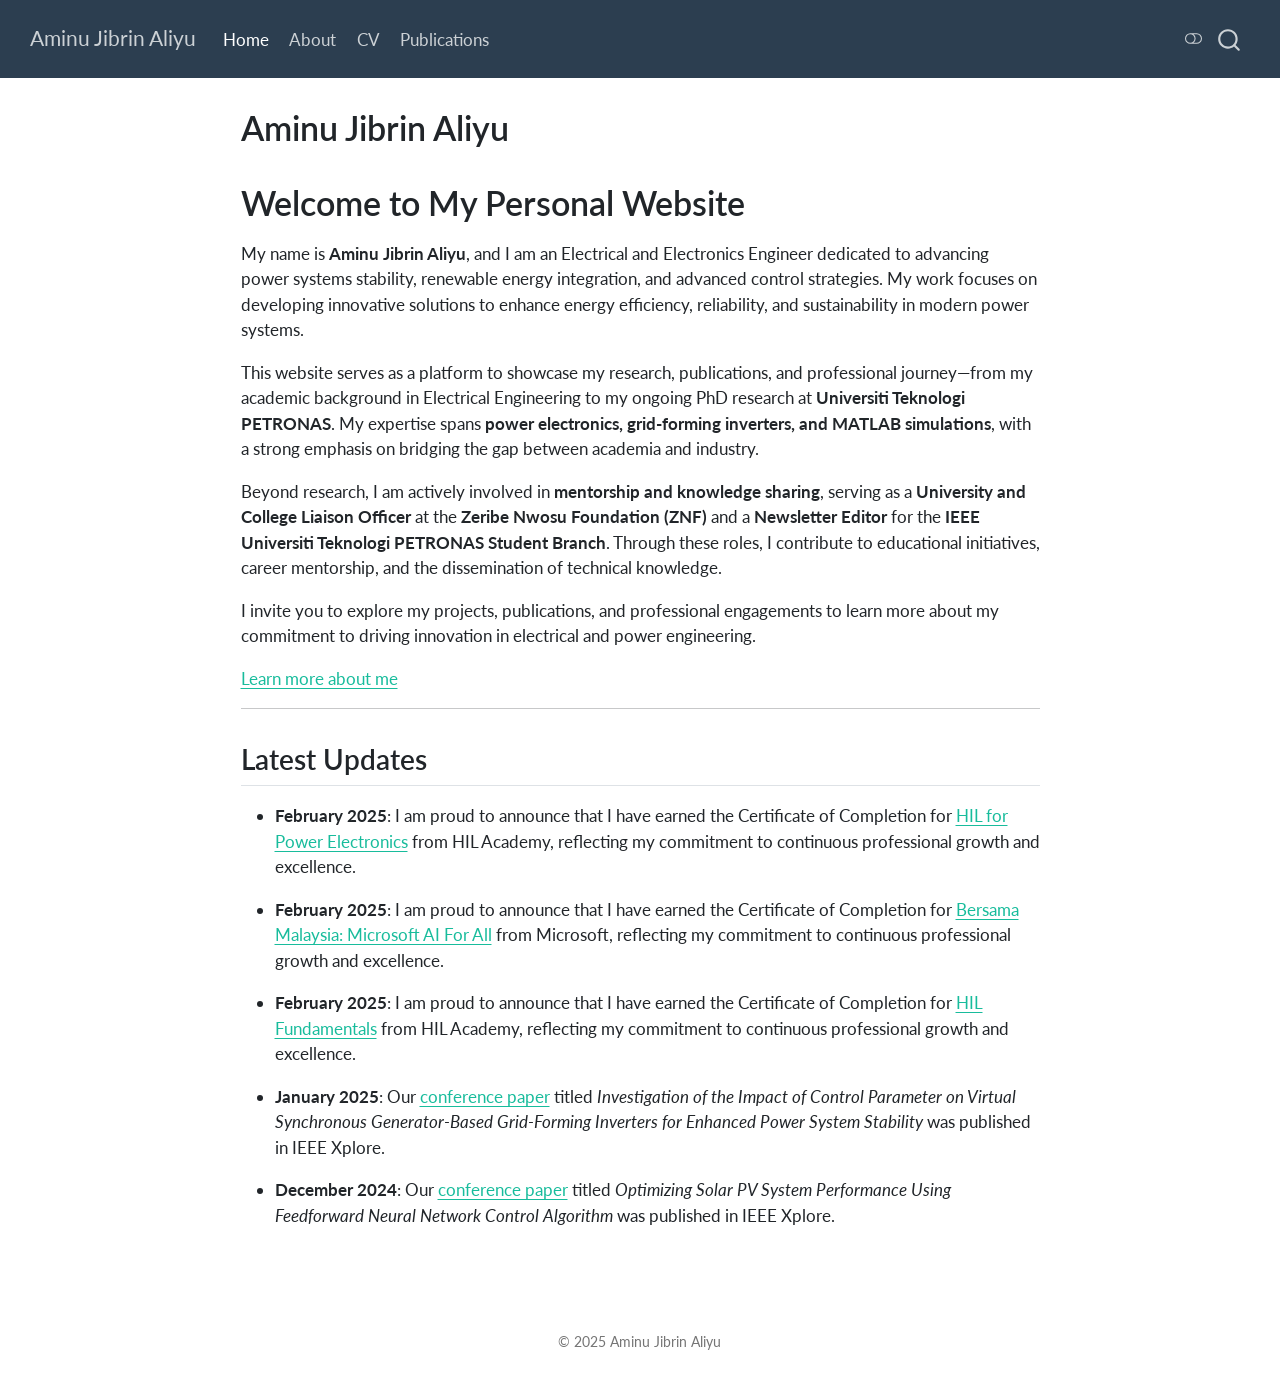
==== index.html @ 12dad3d3 "Built site for gh-pages" ====
<!DOCTYPE html>
<html xmlns="http://www.w3.org/1999/xhtml" lang="en" xml:lang="en"><head>

<meta charset="utf-8">
<meta name="generator" content="quarto-1.6.42">

<meta name="viewport" content="width=device-width, initial-scale=1.0, user-scalable=yes">


<title>Aminu Jibrin Aliyu</title>
<style>
code{white-space: pre-wrap;}
span.smallcaps{font-variant: small-caps;}
div.columns{display: flex; gap: min(4vw, 1.5em);}
div.column{flex: auto; overflow-x: auto;}
div.hanging-indent{margin-left: 1.5em; text-indent: -1.5em;}
ul.task-list{list-style: none;}
ul.task-list li input[type="checkbox"] {
  width: 0.8em;
  margin: 0 0.8em 0.2em -1em; /* quarto-specific, see https://github.com/quarto-dev/quarto-cli/issues/4556 */ 
  vertical-align: middle;
}
</style>


<script src="site_libs/quarto-nav/quarto-nav.js"></script>
<script src="site_libs/quarto-nav/headroom.min.js"></script>
<script src="site_libs/clipboard/clipboard.min.js"></script>
<script src="site_libs/quarto-search/autocomplete.umd.js"></script>
<script src="site_libs/quarto-search/fuse.min.js"></script>
<script src="site_libs/quarto-search/quarto-search.js"></script>
<meta name="quarto:offset" content="./">
<script src="site_libs/quarto-html/quarto.js"></script>
<script src="site_libs/quarto-html/popper.min.js"></script>
<script src="site_libs/quarto-html/tippy.umd.min.js"></script>
<script src="site_libs/quarto-html/anchor.min.js"></script>
<link href="site_libs/quarto-html/tippy.css" rel="stylesheet">
<link href="site_libs/quarto-html/quarto-syntax-highlighting-2f5df379a58b258e96c21c0638c20c03.css" rel="stylesheet" class="quarto-color-scheme" id="quarto-text-highlighting-styles">
<link href="site_libs/quarto-html/quarto-syntax-highlighting-dark-b53751a350365c71b6c909e95f209ed1.css" rel="prefetch" class="quarto-color-scheme quarto-color-alternate" id="quarto-text-highlighting-styles">
<script src="site_libs/bootstrap/bootstrap.min.js"></script>
<link href="site_libs/bootstrap/bootstrap-icons.css" rel="stylesheet">
<link href="site_libs/bootstrap/bootstrap-c37a40b267d3139d93432c283e34c257.min.css" rel="stylesheet" append-hash="true" class="quarto-color-scheme" id="quarto-bootstrap" data-mode="light">
<link href="site_libs/bootstrap/bootstrap-dark-76a684d3da164f357bdb205775589213.min.css" rel="prefetch" append-hash="true" class="quarto-color-scheme quarto-color-alternate" id="quarto-bootstrap" data-mode="dark">
<script id="quarto-search-options" type="application/json">{
  "location": "navbar",
  "copy-button": false,
  "collapse-after": 3,
  "panel-placement": "end",
  "type": "overlay",
  "limit": 50,
  "keyboard-shortcut": [
    "f",
    "/",
    "s"
  ],
  "show-item-context": false,
  "language": {
    "search-no-results-text": "No results",
    "search-matching-documents-text": "matching documents",
    "search-copy-link-title": "Copy link to search",
    "search-hide-matches-text": "Hide additional matches",
    "search-more-match-text": "more match in this document",
    "search-more-matches-text": "more matches in this document",
    "search-clear-button-title": "Clear",
    "search-text-placeholder": "",
    "search-detached-cancel-button-title": "Cancel",
    "search-submit-button-title": "Submit",
    "search-label": "Search"
  }
}</script>


<link rel="stylesheet" href="styles.css">
</head>

<body class="nav-fixed fullcontent">

<div id="quarto-search-results"></div>
  <header id="quarto-header" class="headroom fixed-top">
    <nav class="navbar navbar-expand-lg " data-bs-theme="dark">
      <div class="navbar-container container-fluid">
      <div class="navbar-brand-container mx-auto">
    <a class="navbar-brand" href="./index.html">
    <span class="navbar-title">Aminu Jibrin Aliyu</span>
    </a>
  </div>
            <div id="quarto-search" class="" title="Search"></div>
          <button class="navbar-toggler" type="button" data-bs-toggle="collapse" data-bs-target="#navbarCollapse" aria-controls="navbarCollapse" role="menu" aria-expanded="false" aria-label="Toggle navigation" onclick="if (window.quartoToggleHeadroom) { window.quartoToggleHeadroom(); }">
  <span class="navbar-toggler-icon"></span>
</button>
          <div class="collapse navbar-collapse" id="navbarCollapse">
            <ul class="navbar-nav navbar-nav-scroll me-auto">
  <li class="nav-item">
    <a class="nav-link active" href="./index.html" aria-current="page"> 
<span class="menu-text">Home</span></a>
  </li>  
  <li class="nav-item">
    <a class="nav-link" href="./about.html"> 
<span class="menu-text">About</span></a>
  </li>  
  <li class="nav-item">
    <a class="nav-link" href="./cv.html"> 
<span class="menu-text">CV</span></a>
  </li>  
  <li class="nav-item">
    <a class="nav-link" href="./publications.html"> 
<span class="menu-text">Publications</span></a>
  </li>  
</ul>
          </div> <!-- /navcollapse -->
            <div class="quarto-navbar-tools">
  <a href="" class="quarto-color-scheme-toggle quarto-navigation-tool  px-1" onclick="window.quartoToggleColorScheme(); return false;" title="Toggle dark mode"><i class="bi"></i></a>
</div>
      </div> <!-- /container-fluid -->
    </nav>
</header>
<!-- content -->
<div id="quarto-content" class="quarto-container page-columns page-rows-contents page-layout-article page-navbar">
<!-- sidebar -->
<!-- margin-sidebar -->
    
<!-- main -->
<main class="content" id="quarto-document-content">

<header id="title-block-header" class="quarto-title-block default">
<div class="quarto-title">
<h1 class="title">Aminu Jibrin Aliyu</h1>
</div>



<div class="quarto-title-meta">

    
  
    
  </div>
  


</header>


<section id="welcome-to-my-personal-website" class="level1">
<h1>Welcome to My Personal Website</h1>
<p>My name is <strong>Aminu Jibrin Aliyu</strong>, and I am an Electrical and Electronics Engineer dedicated to advancing power systems stability, renewable energy integration, and advanced control strategies. My work focuses on developing innovative solutions to enhance energy efficiency, reliability, and sustainability in modern power systems.</p>
<p>This website serves as a platform to showcase my research, publications, and professional journey—from my academic background in Electrical Engineering to my ongoing PhD research at <strong>Universiti Teknologi PETRONAS</strong>. My expertise spans <strong>power electronics, grid-forming inverters, and MATLAB simulations</strong>, with a strong emphasis on bridging the gap between academia and industry.</p>
<p>Beyond research, I am actively involved in <strong>mentorship and knowledge sharing</strong>, serving as a <strong>University and College Liaison Officer</strong> at the <strong>Zeribe Nwosu Foundation (ZNF)</strong> and a <strong>Newsletter Editor</strong> for the <strong>IEEE Universiti Teknologi PETRONAS Student Branch</strong>. Through these roles, I contribute to educational initiatives, career mentorship, and the dissemination of technical knowledge.</p>
<p>I invite you to explore my projects, publications, and professional engagements to learn more about my commitment to driving innovation in electrical and power engineering.</p>
<p><a href="./about.html">Learn more about me</a></p>
<hr>
<section id="latest-updates" class="level2">
<h2 class="anchored" data-anchor-id="latest-updates">Latest Updates</h2>
<ul>
<li><p><strong>February 2025</strong>: I am proud to announce that I have earned the Certificate of Completion for <a href="https://hil.academy/courses/hil-for-power-electronics/">HIL for Power Electronics</a> from HIL Academy, reflecting my commitment to continuous professional growth and excellence.</p></li>
<li><p><strong>February 2025</strong>: I am proud to announce that I have earned the Certificate of Completion for <a href="https://pepper-s-site-1c7b.thinkific.com/certificates/cnwzcbrgod">Bersama Malaysia: Microsoft AI For All</a> from Microsoft, reflecting my commitment to continuous professional growth and excellence.</p></li>
<li><p><strong>February 2025</strong>: I am proud to announce that I have earned the Certificate of Completion for <a href="https://hil.academy/courses/hil-fundamentals/">HIL Fundamentals</a> from HIL Academy, reflecting my commitment to continuous professional growth and excellence.</p></li>
<li><p><strong>January 2025</strong>: Our <a href="https://ieeexplore.ieee.org/document/10827664">conference paper</a> titled <em>Investigation of the Impact of Control Parameter on Virtual Synchronous Generator-Based Grid-Forming Inverters for Enhanced Power System Stability</em> was published in IEEE Xplore.</p></li>
<li><p><strong>December 2024</strong>: Our <a href="https://ieeexplore.ieee.org/document/10797448">conference paper</a> titled <em>Optimizing Solar PV System Performance Using Feedforward Neural Network Control Algorithm</em> was published in IEEE Xplore.</p></li>
</ul>


</section>
</section>

</main> <!-- /main -->
<script id="quarto-html-after-body" type="application/javascript">
window.document.addEventListener("DOMContentLoaded", function (event) {
  const toggleBodyColorMode = (bsSheetEl) => {
    const mode = bsSheetEl.getAttribute("data-mode");
    const bodyEl = window.document.querySelector("body");
    if (mode === "dark") {
      bodyEl.classList.add("quarto-dark");
      bodyEl.classList.remove("quarto-light");
    } else {
      bodyEl.classList.add("quarto-light");
      bodyEl.classList.remove("quarto-dark");
    }
  }
  const toggleBodyColorPrimary = () => {
    const bsSheetEl = window.document.querySelector("link#quarto-bootstrap");
    if (bsSheetEl) {
      toggleBodyColorMode(bsSheetEl);
    }
  }
  toggleBodyColorPrimary();  
  const disableStylesheet = (stylesheets) => {
    for (let i=0; i < stylesheets.length; i++) {
      const stylesheet = stylesheets[i];
      stylesheet.rel = 'prefetch';
    }
  }
  const enableStylesheet = (stylesheets) => {
    for (let i=0; i < stylesheets.length; i++) {
      const stylesheet = stylesheets[i];
      stylesheet.rel = 'stylesheet';
    }
  }
  const manageTransitions = (selector, allowTransitions) => {
    const els = window.document.querySelectorAll(selector);
    for (let i=0; i < els.length; i++) {
      const el = els[i];
      if (allowTransitions) {
        el.classList.remove('notransition');
      } else {
        el.classList.add('notransition');
      }
    }
  }
  const toggleGiscusIfUsed = (isAlternate, darkModeDefault) => {
    const baseTheme = document.querySelector('#giscus-base-theme')?.value ?? 'light';
    const alternateTheme = document.querySelector('#giscus-alt-theme')?.value ?? 'dark';
    let newTheme = '';
    if(darkModeDefault) {
      newTheme = isAlternate ? baseTheme : alternateTheme;
    } else {
      newTheme = isAlternate ? alternateTheme : baseTheme;
    }
    const changeGiscusTheme = () => {
      // From: https://github.com/giscus/giscus/issues/336
      const sendMessage = (message) => {
        const iframe = document.querySelector('iframe.giscus-frame');
        if (!iframe) return;
        iframe.contentWindow.postMessage({ giscus: message }, 'https://giscus.app');
      }
      sendMessage({
        setConfig: {
          theme: newTheme
        }
      });
    }
    const isGiscussLoaded = window.document.querySelector('iframe.giscus-frame') !== null;
    if (isGiscussLoaded) {
      changeGiscusTheme();
    }
  }
  const toggleColorMode = (alternate) => {
    // Switch the stylesheets
    const alternateStylesheets = window.document.querySelectorAll('link.quarto-color-scheme.quarto-color-alternate');
    manageTransitions('#quarto-margin-sidebar .nav-link', false);
    if (alternate) {
      enableStylesheet(alternateStylesheets);
      for (const sheetNode of alternateStylesheets) {
        if (sheetNode.id === "quarto-bootstrap") {
          toggleBodyColorMode(sheetNode);
        }
      }
    } else {
      disableStylesheet(alternateStylesheets);
      toggleBodyColorPrimary();
    }
    manageTransitions('#quarto-margin-sidebar .nav-link', true);
    // Switch the toggles
    const toggles = window.document.querySelectorAll('.quarto-color-scheme-toggle');
    for (let i=0; i < toggles.length; i++) {
      const toggle = toggles[i];
      if (toggle) {
        if (alternate) {
          toggle.classList.add("alternate");     
        } else {
          toggle.classList.remove("alternate");
        }
      }
    }
    // Hack to workaround the fact that safari doesn't
    // properly recolor the scrollbar when toggling (#1455)
    if (navigator.userAgent.indexOf('Safari') > 0 && navigator.userAgent.indexOf('Chrome') == -1) {
      manageTransitions("body", false);
      window.scrollTo(0, 1);
      setTimeout(() => {
        window.scrollTo(0, 0);
        manageTransitions("body", true);
      }, 40);  
    }
  }
  const isFileUrl = () => { 
    return window.location.protocol === 'file:';
  }
  const hasAlternateSentinel = () => {  
    let styleSentinel = getColorSchemeSentinel();
    if (styleSentinel !== null) {
      return styleSentinel === "alternate";
    } else {
      return false;
    }
  }
  const setStyleSentinel = (alternate) => {
    const value = alternate ? "alternate" : "default";
    if (!isFileUrl()) {
      window.localStorage.setItem("quarto-color-scheme", value);
    } else {
      localAlternateSentinel = value;
    }
  }
  const getColorSchemeSentinel = () => {
    if (!isFileUrl()) {
      const storageValue = window.localStorage.getItem("quarto-color-scheme");
      return storageValue != null ? storageValue : localAlternateSentinel;
    } else {
      return localAlternateSentinel;
    }
  }
  const darkModeDefault = false;
  let localAlternateSentinel = darkModeDefault ? 'alternate' : 'default';
  // Dark / light mode switch
  window.quartoToggleColorScheme = () => {
    // Read the current dark / light value 
    let toAlternate = !hasAlternateSentinel();
    toggleColorMode(toAlternate);
    setStyleSentinel(toAlternate);
    toggleGiscusIfUsed(toAlternate, darkModeDefault);
  };
  // Ensure there is a toggle, if there isn't float one in the top right
  if (window.document.querySelector('.quarto-color-scheme-toggle') === null) {
    const a = window.document.createElement('a');
    a.classList.add('top-right');
    a.classList.add('quarto-color-scheme-toggle');
    a.href = "";
    a.onclick = function() { try { window.quartoToggleColorScheme(); } catch {} return false; };
    const i = window.document.createElement("i");
    i.classList.add('bi');
    a.appendChild(i);
    window.document.body.appendChild(a);
  }
  // Switch to dark mode if need be
  if (hasAlternateSentinel()) {
    toggleColorMode(true);
  } else {
    toggleColorMode(false);
  }
  const icon = "";
  const anchorJS = new window.AnchorJS();
  anchorJS.options = {
    placement: 'right',
    icon: icon
  };
  anchorJS.add('.anchored');
  const isCodeAnnotation = (el) => {
    for (const clz of el.classList) {
      if (clz.startsWith('code-annotation-')) {                     
        return true;
      }
    }
    return false;
  }
  const onCopySuccess = function(e) {
    // button target
    const button = e.trigger;
    // don't keep focus
    button.blur();
    // flash "checked"
    button.classList.add('code-copy-button-checked');
    var currentTitle = button.getAttribute("title");
    button.setAttribute("title", "Copied!");
    let tooltip;
    if (window.bootstrap) {
      button.setAttribute("data-bs-toggle", "tooltip");
      button.setAttribute("data-bs-placement", "left");
      button.setAttribute("data-bs-title", "Copied!");
      tooltip = new bootstrap.Tooltip(button, 
        { trigger: "manual", 
          customClass: "code-copy-button-tooltip",
          offset: [0, -8]});
      tooltip.show();    
    }
    setTimeout(function() {
      if (tooltip) {
        tooltip.hide();
        button.removeAttribute("data-bs-title");
        button.removeAttribute("data-bs-toggle");
        button.removeAttribute("data-bs-placement");
      }
      button.setAttribute("title", currentTitle);
      button.classList.remove('code-copy-button-checked');
    }, 1000);
    // clear code selection
    e.clearSelection();
  }
  const getTextToCopy = function(trigger) {
      const codeEl = trigger.previousElementSibling.cloneNode(true);
      for (const childEl of codeEl.children) {
        if (isCodeAnnotation(childEl)) {
          childEl.remove();
        }
      }
      return codeEl.innerText;
  }
  const clipboard = new window.ClipboardJS('.code-copy-button:not([data-in-quarto-modal])', {
    text: getTextToCopy
  });
  clipboard.on('success', onCopySuccess);
  if (window.document.getElementById('quarto-embedded-source-code-modal')) {
    const clipboardModal = new window.ClipboardJS('.code-copy-button[data-in-quarto-modal]', {
      text: getTextToCopy,
      container: window.document.getElementById('quarto-embedded-source-code-modal')
    });
    clipboardModal.on('success', onCopySuccess);
  }
    var localhostRegex = new RegExp(/^(?:http|https):\/\/localhost\:?[0-9]*\//);
    var mailtoRegex = new RegExp(/^mailto:/);
      var filterRegex = new RegExp("https:\/\/aminujaliyu\.github\.io\/");
    var isInternal = (href) => {
        return filterRegex.test(href) || localhostRegex.test(href) || mailtoRegex.test(href);
    }
    // Inspect non-navigation links and adorn them if external
 	var links = window.document.querySelectorAll('a[href]:not(.nav-link):not(.navbar-brand):not(.toc-action):not(.sidebar-link):not(.sidebar-item-toggle):not(.pagination-link):not(.no-external):not([aria-hidden]):not(.dropdown-item):not(.quarto-navigation-tool):not(.about-link)');
    for (var i=0; i<links.length; i++) {
      const link = links[i];
      if (!isInternal(link.href)) {
        // undo the damage that might have been done by quarto-nav.js in the case of
        // links that we want to consider external
        if (link.dataset.originalHref !== undefined) {
          link.href = link.dataset.originalHref;
        }
      }
    }
  function tippyHover(el, contentFn, onTriggerFn, onUntriggerFn) {
    const config = {
      allowHTML: true,
      maxWidth: 500,
      delay: 100,
      arrow: false,
      appendTo: function(el) {
          return el.parentElement;
      },
      interactive: true,
      interactiveBorder: 10,
      theme: 'quarto',
      placement: 'bottom-start',
    };
    if (contentFn) {
      config.content = contentFn;
    }
    if (onTriggerFn) {
      config.onTrigger = onTriggerFn;
    }
    if (onUntriggerFn) {
      config.onUntrigger = onUntriggerFn;
    }
    window.tippy(el, config); 
  }
  const noterefs = window.document.querySelectorAll('a[role="doc-noteref"]');
  for (var i=0; i<noterefs.length; i++) {
    const ref = noterefs[i];
    tippyHover(ref, function() {
      // use id or data attribute instead here
      let href = ref.getAttribute('data-footnote-href') || ref.getAttribute('href');
      try { href = new URL(href).hash; } catch {}
      const id = href.replace(/^#\/?/, "");
      const note = window.document.getElementById(id);
      if (note) {
        return note.innerHTML;
      } else {
        return "";
      }
    });
  }
  const xrefs = window.document.querySelectorAll('a.quarto-xref');
  const processXRef = (id, note) => {
    // Strip column container classes
    const stripColumnClz = (el) => {
      el.classList.remove("page-full", "page-columns");
      if (el.children) {
        for (const child of el.children) {
          stripColumnClz(child);
        }
      }
    }
    stripColumnClz(note)
    if (id === null || id.startsWith('sec-')) {
      // Special case sections, only their first couple elements
      const container = document.createElement("div");
      if (note.children && note.children.length > 2) {
        container.appendChild(note.children[0].cloneNode(true));
        for (let i = 1; i < note.children.length; i++) {
          const child = note.children[i];
          if (child.tagName === "P" && child.innerText === "") {
            continue;
          } else {
            container.appendChild(child.cloneNode(true));
            break;
          }
        }
        if (window.Quarto?.typesetMath) {
          window.Quarto.typesetMath(container);
        }
        return container.innerHTML
      } else {
        if (window.Quarto?.typesetMath) {
          window.Quarto.typesetMath(note);
        }
        return note.innerHTML;
      }
    } else {
      // Remove any anchor links if they are present
      const anchorLink = note.querySelector('a.anchorjs-link');
      if (anchorLink) {
        anchorLink.remove();
      }
      if (window.Quarto?.typesetMath) {
        window.Quarto.typesetMath(note);
      }
      if (note.classList.contains("callout")) {
        return note.outerHTML;
      } else {
        return note.innerHTML;
      }
    }
  }
  for (var i=0; i<xrefs.length; i++) {
    const xref = xrefs[i];
    tippyHover(xref, undefined, function(instance) {
      instance.disable();
      let url = xref.getAttribute('href');
      let hash = undefined; 
      if (url.startsWith('#')) {
        hash = url;
      } else {
        try { hash = new URL(url).hash; } catch {}
      }
      if (hash) {
        const id = hash.replace(/^#\/?/, "");
        const note = window.document.getElementById(id);
        if (note !== null) {
          try {
            const html = processXRef(id, note.cloneNode(true));
            instance.setContent(html);
          } finally {
            instance.enable();
            instance.show();
          }
        } else {
          // See if we can fetch this
          fetch(url.split('#')[0])
          .then(res => res.text())
          .then(html => {
            const parser = new DOMParser();
            const htmlDoc = parser.parseFromString(html, "text/html");
            const note = htmlDoc.getElementById(id);
            if (note !== null) {
              const html = processXRef(id, note);
              instance.setContent(html);
            } 
          }).finally(() => {
            instance.enable();
            instance.show();
          });
        }
      } else {
        // See if we can fetch a full url (with no hash to target)
        // This is a special case and we should probably do some content thinning / targeting
        fetch(url)
        .then(res => res.text())
        .then(html => {
          const parser = new DOMParser();
          const htmlDoc = parser.parseFromString(html, "text/html");
          const note = htmlDoc.querySelector('main.content');
          if (note !== null) {
            // This should only happen for chapter cross references
            // (since there is no id in the URL)
            // remove the first header
            if (note.children.length > 0 && note.children[0].tagName === "HEADER") {
              note.children[0].remove();
            }
            const html = processXRef(null, note);
            instance.setContent(html);
          } 
        }).finally(() => {
          instance.enable();
          instance.show();
        });
      }
    }, function(instance) {
    });
  }
      let selectedAnnoteEl;
      const selectorForAnnotation = ( cell, annotation) => {
        let cellAttr = 'data-code-cell="' + cell + '"';
        let lineAttr = 'data-code-annotation="' +  annotation + '"';
        const selector = 'span[' + cellAttr + '][' + lineAttr + ']';
        return selector;
      }
      const selectCodeLines = (annoteEl) => {
        const doc = window.document;
        const targetCell = annoteEl.getAttribute("data-target-cell");
        const targetAnnotation = annoteEl.getAttribute("data-target-annotation");
        const annoteSpan = window.document.querySelector(selectorForAnnotation(targetCell, targetAnnotation));
        const lines = annoteSpan.getAttribute("data-code-lines").split(",");
        const lineIds = lines.map((line) => {
          return targetCell + "-" + line;
        })
        let top = null;
        let height = null;
        let parent = null;
        if (lineIds.length > 0) {
            //compute the position of the single el (top and bottom and make a div)
            const el = window.document.getElementById(lineIds[0]);
            top = el.offsetTop;
            height = el.offsetHeight;
            parent = el.parentElement.parentElement;
          if (lineIds.length > 1) {
            const lastEl = window.document.getElementById(lineIds[lineIds.length - 1]);
            const bottom = lastEl.offsetTop + lastEl.offsetHeight;
            height = bottom - top;
          }
          if (top !== null && height !== null && parent !== null) {
            // cook up a div (if necessary) and position it 
            let div = window.document.getElementById("code-annotation-line-highlight");
            if (div === null) {
              div = window.document.createElement("div");
              div.setAttribute("id", "code-annotation-line-highlight");
              div.style.position = 'absolute';
              parent.appendChild(div);
            }
            div.style.top = top - 2 + "px";
            div.style.height = height + 4 + "px";
            div.style.left = 0;
            let gutterDiv = window.document.getElementById("code-annotation-line-highlight-gutter");
            if (gutterDiv === null) {
              gutterDiv = window.document.createElement("div");
              gutterDiv.setAttribute("id", "code-annotation-line-highlight-gutter");
              gutterDiv.style.position = 'absolute';
              const codeCell = window.document.getElementById(targetCell);
              const gutter = codeCell.querySelector('.code-annotation-gutter');
              gutter.appendChild(gutterDiv);
            }
            gutterDiv.style.top = top - 2 + "px";
            gutterDiv.style.height = height + 4 + "px";
          }
          selectedAnnoteEl = annoteEl;
        }
      };
      const unselectCodeLines = () => {
        const elementsIds = ["code-annotation-line-highlight", "code-annotation-line-highlight-gutter"];
        elementsIds.forEach((elId) => {
          const div = window.document.getElementById(elId);
          if (div) {
            div.remove();
          }
        });
        selectedAnnoteEl = undefined;
      };
        // Handle positioning of the toggle
    window.addEventListener(
      "resize",
      throttle(() => {
        elRect = undefined;
        if (selectedAnnoteEl) {
          selectCodeLines(selectedAnnoteEl);
        }
      }, 10)
    );
    function throttle(fn, ms) {
    let throttle = false;
    let timer;
      return (...args) => {
        if(!throttle) { // first call gets through
            fn.apply(this, args);
            throttle = true;
        } else { // all the others get throttled
            if(timer) clearTimeout(timer); // cancel #2
            timer = setTimeout(() => {
              fn.apply(this, args);
              timer = throttle = false;
            }, ms);
        }
      };
    }
      // Attach click handler to the DT
      const annoteDls = window.document.querySelectorAll('dt[data-target-cell]');
      for (const annoteDlNode of annoteDls) {
        annoteDlNode.addEventListener('click', (event) => {
          const clickedEl = event.target;
          if (clickedEl !== selectedAnnoteEl) {
            unselectCodeLines();
            const activeEl = window.document.querySelector('dt[data-target-cell].code-annotation-active');
            if (activeEl) {
              activeEl.classList.remove('code-annotation-active');
            }
            selectCodeLines(clickedEl);
            clickedEl.classList.add('code-annotation-active');
          } else {
            // Unselect the line
            unselectCodeLines();
            clickedEl.classList.remove('code-annotation-active');
          }
        });
      }
  const findCites = (el) => {
    const parentEl = el.parentElement;
    if (parentEl) {
      const cites = parentEl.dataset.cites;
      if (cites) {
        return {
          el,
          cites: cites.split(' ')
        };
      } else {
        return findCites(el.parentElement)
      }
    } else {
      return undefined;
    }
  };
  var bibliorefs = window.document.querySelectorAll('a[role="doc-biblioref"]');
  for (var i=0; i<bibliorefs.length; i++) {
    const ref = bibliorefs[i];
    const citeInfo = findCites(ref);
    if (citeInfo) {
      tippyHover(citeInfo.el, function() {
        var popup = window.document.createElement('div');
        citeInfo.cites.forEach(function(cite) {
          var citeDiv = window.document.createElement('div');
          citeDiv.classList.add('hanging-indent');
          citeDiv.classList.add('csl-entry');
          var biblioDiv = window.document.getElementById('ref-' + cite);
          if (biblioDiv) {
            citeDiv.innerHTML = biblioDiv.innerHTML;
          }
          popup.appendChild(citeDiv);
        });
        return popup.innerHTML;
      });
    }
  }
});
</script>
</div> <!-- /content -->
<footer class="footer">
  <div class="nav-footer">
    <div class="nav-footer-left">
      &nbsp;
    </div>   
    <div class="nav-footer-center">
<p>© 2025 Aminu Jibrin Aliyu</p>
</div>
    <div class="nav-footer-right">
      &nbsp;
    </div>
  </div>
</footer>




</body></html>
---- site_libs/quarto-html/tippy.css ----
.tippy-box[data-animation=fade][data-state=hidden]{opacity:0}[data-tippy-root]{max-width:calc(100vw - 10px)}.tippy-box{position:relative;background-color:#333;color:#fff;border-radius:4px;font-size:14px;line-height:1.4;white-space:normal;outline:0;transition-property:transform,visibility,opacity}.tippy-box[data-placement^=top]>.tippy-arrow{bottom:0}.tippy-box[data-placement^=top]>.tippy-arrow:before{bottom:-7px;left:0;border-width:8px 8px 0;border-top-color:initial;transform-origin:center top}.tippy-box[data-placement^=bottom]>.tippy-arrow{top:0}.tippy-box[data-placement^=bottom]>.tippy-arrow:before{top:-7px;left:0;border-width:0 8px 8px;border-bottom-color:initial;transform-origin:center bottom}.tippy-box[data-placement^=left]>.tippy-arrow{right:0}.tippy-box[data-placement^=left]>.tippy-arrow:before{border-width:8px 0 8px 8px;border-left-color:initial;right:-7px;transform-origin:center left}.tippy-box[data-placement^=right]>.tippy-arrow{left:0}.tippy-box[data-placement^=right]>.tippy-arrow:before{left:-7px;border-width:8px 8px 8px 0;border-right-color:initial;transform-origin:center right}.tippy-box[data-inertia][data-state=visible]{transition-timing-function:cubic-bezier(.54,1.5,.38,1.11)}.tippy-arrow{width:16px;height:16px;color:#333}.tippy-arrow:before{content:"";position:absolute;border-color:transparent;border-style:solid}.tippy-content{position:relative;padding:5px 9px;z-index:1}
---- site_libs/quarto-html/quarto-syntax-highlighting-2f5df379a58b258e96c21c0638c20c03.css ----
/* quarto syntax highlight colors */
:root {
  --quarto-hl-ot-color: #003B4F;
  --quarto-hl-at-color: #657422;
  --quarto-hl-ss-color: #20794D;
  --quarto-hl-an-color: #5E5E5E;
  --quarto-hl-fu-color: #4758AB;
  --quarto-hl-st-color: #20794D;
  --quarto-hl-cf-color: #003B4F;
  --quarto-hl-op-color: #5E5E5E;
  --quarto-hl-er-color: #AD0000;
  --quarto-hl-bn-color: #AD0000;
  --quarto-hl-al-color: #AD0000;
  --quarto-hl-va-color: #111111;
  --quarto-hl-bu-color: inherit;
  --quarto-hl-ex-color: inherit;
  --quarto-hl-pp-color: #AD0000;
  --quarto-hl-in-color: #5E5E5E;
  --quarto-hl-vs-color: #20794D;
  --quarto-hl-wa-color: #5E5E5E;
  --quarto-hl-do-color: #5E5E5E;
  --quarto-hl-im-color: #00769E;
  --quarto-hl-ch-color: #20794D;
  --quarto-hl-dt-color: #AD0000;
  --quarto-hl-fl-color: #AD0000;
  --quarto-hl-co-color: #5E5E5E;
  --quarto-hl-cv-color: #5E5E5E;
  --quarto-hl-cn-color: #8f5902;
  --quarto-hl-sc-color: #5E5E5E;
  --quarto-hl-dv-color: #AD0000;
  --quarto-hl-kw-color: #003B4F;
}

/* other quarto variables */
:root {
  --quarto-font-monospace: SFMono-Regular, Menlo, Monaco, Consolas, "Liberation Mono", "Courier New", monospace;
}

pre > code.sourceCode > span {
  color: #003B4F;
}

code span {
  color: #003B4F;
}

code.sourceCode > span {
  color: #003B4F;
}

div.sourceCode,
div.sourceCode pre.sourceCode {
  color: #003B4F;
}

code span.ot {
  color: #003B4F;
  font-style: inherit;
}

code span.at {
  color: #657422;
  font-style: inherit;
}

code span.ss {
  color: #20794D;
  font-style: inherit;
}

code span.an {
  color: #5E5E5E;
  font-style: inherit;
}

code span.fu {
  color: #4758AB;
  font-style: inherit;
}

code span.st {
  color: #20794D;
  font-style: inherit;
}

code span.cf {
  color: #003B4F;
  font-weight: bold;
  font-style: inherit;
}

code span.op {
  color: #5E5E5E;
  font-style: inherit;
}

code span.er {
  color: #AD0000;
  font-style: inherit;
}

code span.bn {
  color: #AD0000;
  font-style: inherit;
}

code span.al {
  color: #AD0000;
  font-style: inherit;
}

code span.va {
  color: #111111;
  font-style: inherit;
}

code span.bu {
  font-style: inherit;
}

code span.ex {
  font-style: inherit;
}

code span.pp {
  color: #AD0000;
  font-style: inherit;
}

code span.in {
  color: #5E5E5E;
  font-style: inherit;
}

code span.vs {
  color: #20794D;
  font-style: inherit;
}

code span.wa {
  color: #5E5E5E;
  font-style: italic;
}

code span.do {
  color: #5E5E5E;
  font-style: italic;
}

code span.im {
  color: #00769E;
  font-style: inherit;
}

code span.ch {
  color: #20794D;
  font-style: inherit;
}

code span.dt {
  color: #AD0000;
  font-style: inherit;
}

code span.fl {
  color: #AD0000;
  font-style: inherit;
}

code span.co {
  color: #5E5E5E;
  font-style: inherit;
}

code span.cv {
  color: #5E5E5E;
  font-style: italic;
}

code span.cn {
  color: #8f5902;
  font-style: inherit;
}

code span.sc {
  color: #5E5E5E;
  font-style: inherit;
}

code span.dv {
  color: #AD0000;
  font-style: inherit;
}

code span.kw {
  color: #003B4F;
  font-weight: bold;
  font-style: inherit;
}

.prevent-inlining {
  content: "</";
}

/*# sourceMappingURL=35eb38a806ee71ea6d2563be2308c832.css.map */
---- site_libs/quarto-html/quarto-syntax-highlighting-dark-b53751a350365c71b6c909e95f209ed1.css ----
/* quarto syntax highlight colors */
:root {
  --quarto-hl-al-color: #f07178;
  --quarto-hl-an-color: #d4d0ab;
  --quarto-hl-at-color: #00e0e0;
  --quarto-hl-bn-color: #d4d0ab;
  --quarto-hl-bu-color: #abe338;
  --quarto-hl-ch-color: #abe338;
  --quarto-hl-co-color: #f8f8f2;
  --quarto-hl-cv-color: #ffd700;
  --quarto-hl-cn-color: #ffd700;
  --quarto-hl-cf-color: #ffa07a;
  --quarto-hl-dt-color: #ffa07a;
  --quarto-hl-dv-color: #d4d0ab;
  --quarto-hl-do-color: #f8f8f2;
  --quarto-hl-er-color: #f07178;
  --quarto-hl-ex-color: #00e0e0;
  --quarto-hl-fl-color: #d4d0ab;
  --quarto-hl-fu-color: #ffa07a;
  --quarto-hl-im-color: #abe338;
  --quarto-hl-in-color: #d4d0ab;
  --quarto-hl-kw-color: #ffa07a;
  --quarto-hl-op-color: #ffa07a;
  --quarto-hl-ot-color: #00e0e0;
  --quarto-hl-pp-color: #dcc6e0;
  --quarto-hl-re-color: #00e0e0;
  --quarto-hl-sc-color: #abe338;
  --quarto-hl-ss-color: #abe338;
  --quarto-hl-st-color: #abe338;
  --quarto-hl-va-color: #00e0e0;
  --quarto-hl-vs-color: #abe338;
  --quarto-hl-wa-color: #dcc6e0;
}

/* other quarto variables */
:root {
  --quarto-font-monospace: SFMono-Regular, Menlo, Monaco, Consolas, "Liberation Mono", "Courier New", monospace;
}

code span.al {
  background-color: #2a0f15;
  font-weight: bold;
  color: #f07178;
}

code span.an {
  color: #d4d0ab;
}

code span.at {
  color: #00e0e0;
}

code span.bn {
  color: #d4d0ab;
}

code span.bu {
  color: #abe338;
}

code span.ch {
  color: #abe338;
}

code span.co {
  font-style: italic;
  color: #f8f8f2;
}

code span.cv {
  color: #ffd700;
}

code span.cn {
  color: #ffd700;
}

code span.cf {
  font-weight: bold;
  color: #ffa07a;
}

code span.dt {
  color: #ffa07a;
}

code span.dv {
  color: #d4d0ab;
}

code span.do {
  color: #f8f8f2;
}

code span.er {
  color: #f07178;
  text-decoration: underline;
}

code span.ex {
  font-weight: bold;
  color: #00e0e0;
}

code span.fl {
  color: #d4d0ab;
}

code span.fu {
  color: #ffa07a;
}

code span.im {
  color: #abe338;
}

code span.in {
  color: #d4d0ab;
}

code span.kw {
  font-weight: bold;
  color: #ffa07a;
}

pre > code.sourceCode > span {
  color: #f8f8f2;
}

code span {
  color: #f8f8f2;
}

code.sourceCode > span {
  color: #f8f8f2;
}

div.sourceCode,
div.sourceCode pre.sourceCode {
  color: #f8f8f2;
}

code span.op {
  color: #ffa07a;
}

code span.ot {
  color: #00e0e0;
}

code span.pp {
  color: #dcc6e0;
}

code span.re {
  background-color: #f8f8f2;
  color: #00e0e0;
}

code span.sc {
  color: #abe338;
}

code span.ss {
  color: #abe338;
}

code span.st {
  color: #abe338;
}

code span.va {
  color: #00e0e0;
}

code span.vs {
  color: #abe338;
}

code span.wa {
  color: #dcc6e0;
}

.prevent-inlining {
  content: "</";
}

/*# sourceMappingURL=ef095d06243fb944689b9469f3a5590a.css.map */
---- styles.css ----
/* css styles */
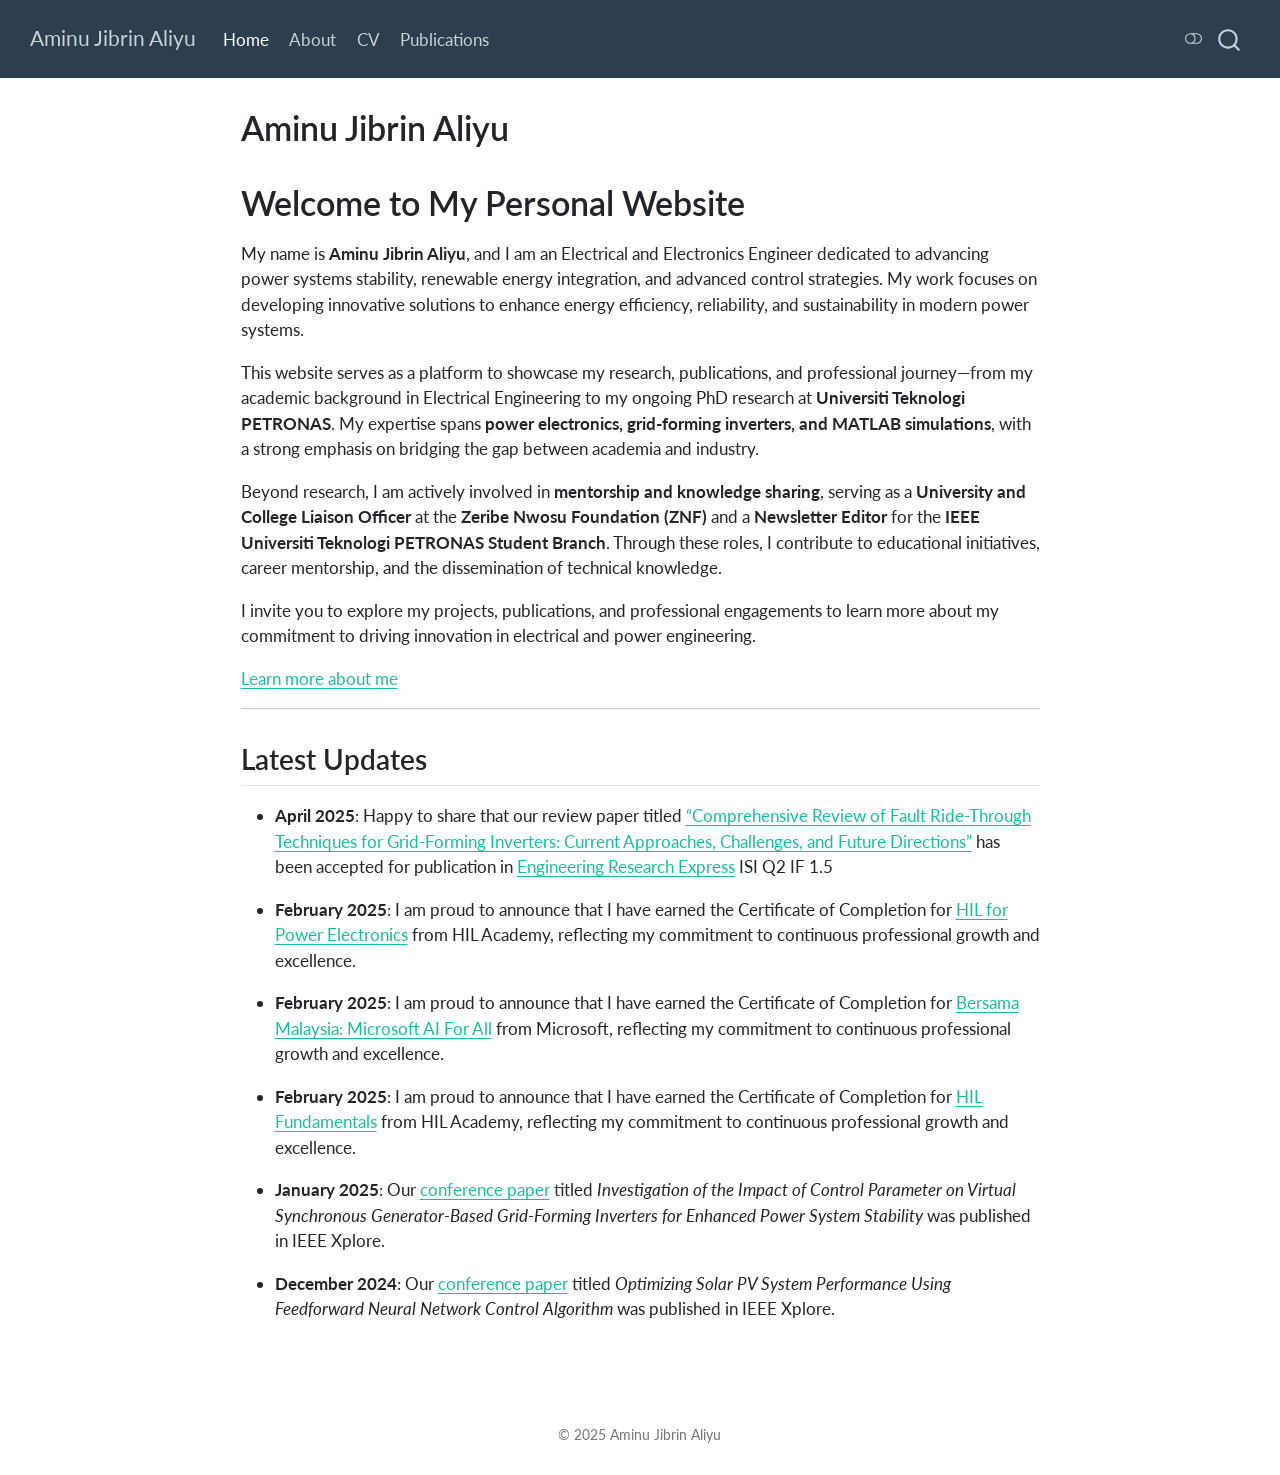
==== commit 9a5da15a: "Built site for gh-pages" ====
--- a/index.html
+++ b/index.html
@@ -2,7 +2,7 @@
 <html xmlns="http://www.w3.org/1999/xhtml" lang="en" xml:lang="en"><head>
 
 <meta charset="utf-8">
-<meta name="generator" content="quarto-1.6.42">
+<meta name="generator" content="quarto-1.6.43">
 
 <meta name="viewport" content="width=device-width, initial-scale=1.0, user-scalable=yes">
 
@@ -35,12 +35,12 @@
 <script src="site_libs/quarto-html/tippy.umd.min.js"></script>
 <script src="site_libs/quarto-html/anchor.min.js"></script>
 <link href="site_libs/quarto-html/tippy.css" rel="stylesheet">
-<link href="site_libs/quarto-html/quarto-syntax-highlighting-2f5df379a58b258e96c21c0638c20c03.css" rel="stylesheet" class="quarto-color-scheme" id="quarto-text-highlighting-styles">
-<link href="site_libs/quarto-html/quarto-syntax-highlighting-dark-b53751a350365c71b6c909e95f209ed1.css" rel="prefetch" class="quarto-color-scheme quarto-color-alternate" id="quarto-text-highlighting-styles">
+<link href="site_libs/quarto-html/quarto-syntax-highlighting-d4d76bf8491c20bad77d141916dc28e1.css" rel="stylesheet" class="quarto-color-scheme" id="quarto-text-highlighting-styles">
+<link href="site_libs/quarto-html/quarto-syntax-highlighting-dark-4379b0ccadffce622b03caf4c46266b3.css" rel="prefetch" class="quarto-color-scheme quarto-color-alternate" id="quarto-text-highlighting-styles">
 <script src="site_libs/bootstrap/bootstrap.min.js"></script>
 <link href="site_libs/bootstrap/bootstrap-icons.css" rel="stylesheet">
-<link href="site_libs/bootstrap/bootstrap-c37a40b267d3139d93432c283e34c257.min.css" rel="stylesheet" append-hash="true" class="quarto-color-scheme" id="quarto-bootstrap" data-mode="light">
-<link href="site_libs/bootstrap/bootstrap-dark-76a684d3da164f357bdb205775589213.min.css" rel="prefetch" append-hash="true" class="quarto-color-scheme quarto-color-alternate" id="quarto-bootstrap" data-mode="dark">
+<link href="site_libs/bootstrap/bootstrap-d75320580429fd03ccc14abf5aea7e44.min.css" rel="stylesheet" append-hash="true" class="quarto-color-scheme" id="quarto-bootstrap" data-mode="light">
+<link href="site_libs/bootstrap/bootstrap-dark-03cff2e87a80ce85282700c0d3d2a4d3.min.css" rel="prefetch" append-hash="true" class="quarto-color-scheme quarto-color-alternate" id="quarto-bootstrap" data-mode="dark">
 <script id="quarto-search-options" type="application/json">{
   "location": "navbar",
   "copy-button": false,
@@ -152,6 +152,7 @@
 <section id="latest-updates" class="level2">
 <h2 class="anchored" data-anchor-id="latest-updates">Latest Updates</h2>
 <ul>
+<li><p><strong>April 2025</strong>: Happy to share that our review paper titled <a href="https://doi.org/10.1088/2631-8695/adc98e">“Comprehensive Review of Fault Ride-Through Techniques for Grid-Forming Inverters: Current Approaches, Challenges, and Future Directions”</a> has been accepted for publication in <a href="https://iopscience.iop.org/journal/2631-8695">Engineering Research Express</a> ISI Q2 IF 1.5</p></li>
 <li><p><strong>February 2025</strong>: I am proud to announce that I have earned the Certificate of Completion for <a href="https://hil.academy/courses/hil-for-power-electronics/">HIL for Power Electronics</a> from HIL Academy, reflecting my commitment to continuous professional growth and excellence.</p></li>
 <li><p><strong>February 2025</strong>: I am proud to announce that I have earned the Certificate of Completion for <a href="https://pepper-s-site-1c7b.thinkific.com/certificates/cnwzcbrgod">Bersama Malaysia: Microsoft AI For All</a> from Microsoft, reflecting my commitment to continuous professional growth and excellence.</p></li>
 <li><p><strong>February 2025</strong>: I am proud to announce that I have earned the Certificate of Completion for <a href="https://hil.academy/courses/hil-fundamentals/">HIL Fundamentals</a> from HIL Academy, reflecting my commitment to continuous professional growth and excellence.</p></li>
--- a/site_libs/quarto-html/quarto-syntax-highlighting-d4d76bf8491c20bad77d141916dc28e1.css
+++ b/site_libs/quarto-html/quarto-syntax-highlighting-d4d76bf8491c20bad77d141916dc28e1.css
@@ -0,0 +1,205 @@
+/* quarto syntax highlight colors */
+:root {
+  --quarto-hl-ot-color: #003B4F;
+  --quarto-hl-at-color: #657422;
+  --quarto-hl-ss-color: #20794D;
+  --quarto-hl-an-color: #5E5E5E;
+  --quarto-hl-fu-color: #4758AB;
+  --quarto-hl-st-color: #20794D;
+  --quarto-hl-cf-color: #003B4F;
+  --quarto-hl-op-color: #5E5E5E;
+  --quarto-hl-er-color: #AD0000;
+  --quarto-hl-bn-color: #AD0000;
+  --quarto-hl-al-color: #AD0000;
+  --quarto-hl-va-color: #111111;
+  --quarto-hl-bu-color: inherit;
+  --quarto-hl-ex-color: inherit;
+  --quarto-hl-pp-color: #AD0000;
+  --quarto-hl-in-color: #5E5E5E;
+  --quarto-hl-vs-color: #20794D;
+  --quarto-hl-wa-color: #5E5E5E;
+  --quarto-hl-do-color: #5E5E5E;
+  --quarto-hl-im-color: #00769E;
+  --quarto-hl-ch-color: #20794D;
+  --quarto-hl-dt-color: #AD0000;
+  --quarto-hl-fl-color: #AD0000;
+  --quarto-hl-co-color: #5E5E5E;
+  --quarto-hl-cv-color: #5E5E5E;
+  --quarto-hl-cn-color: #8f5902;
+  --quarto-hl-sc-color: #5E5E5E;
+  --quarto-hl-dv-color: #AD0000;
+  --quarto-hl-kw-color: #003B4F;
+}
+
+/* other quarto variables */
+:root {
+  --quarto-font-monospace: SFMono-Regular, Menlo, Monaco, Consolas, "Liberation Mono", "Courier New", monospace;
+}
+
+pre > code.sourceCode > span {
+  color: #003B4F;
+}
+
+code span {
+  color: #003B4F;
+}
+
+code.sourceCode > span {
+  color: #003B4F;
+}
+
+div.sourceCode,
+div.sourceCode pre.sourceCode {
+  color: #003B4F;
+}
+
+code span.ot {
+  color: #003B4F;
+  font-style: inherit;
+}
+
+code span.at {
+  color: #657422;
+  font-style: inherit;
+}
+
+code span.ss {
+  color: #20794D;
+  font-style: inherit;
+}
+
+code span.an {
+  color: #5E5E5E;
+  font-style: inherit;
+}
+
+code span.fu {
+  color: #4758AB;
+  font-style: inherit;
+}
+
+code span.st {
+  color: #20794D;
+  font-style: inherit;
+}
+
+code span.cf {
+  color: #003B4F;
+  font-weight: bold;
+  font-style: inherit;
+}
+
+code span.op {
+  color: #5E5E5E;
+  font-style: inherit;
+}
+
+code span.er {
+  color: #AD0000;
+  font-style: inherit;
+}
+
+code span.bn {
+  color: #AD0000;
+  font-style: inherit;
+}
+
+code span.al {
+  color: #AD0000;
+  font-style: inherit;
+}
+
+code span.va {
+  color: #111111;
+  font-style: inherit;
+}
+
+code span.bu {
+  font-style: inherit;
+}
+
+code span.ex {
+  font-style: inherit;
+}
+
+code span.pp {
+  color: #AD0000;
+  font-style: inherit;
+}
+
+code span.in {
+  color: #5E5E5E;
+  font-style: inherit;
+}
+
+code span.vs {
+  color: #20794D;
+  font-style: inherit;
+}
+
+code span.wa {
+  color: #5E5E5E;
+  font-style: italic;
+}
+
+code span.do {
+  color: #5E5E5E;
+  font-style: italic;
+}
+
+code span.im {
+  color: #00769E;
+  font-style: inherit;
+}
+
+code span.ch {
+  color: #20794D;
+  font-style: inherit;
+}
+
+code span.dt {
+  color: #AD0000;
+  font-style: inherit;
+}
+
+code span.fl {
+  color: #AD0000;
+  font-style: inherit;
+}
+
+code span.co {
+  color: #5E5E5E;
+  font-style: inherit;
+}
+
+code span.cv {
+  color: #5E5E5E;
+  font-style: italic;
+}
+
+code span.cn {
+  color: #8f5902;
+  font-style: inherit;
+}
+
+code span.sc {
+  color: #5E5E5E;
+  font-style: inherit;
+}
+
+code span.dv {
+  color: #AD0000;
+  font-style: inherit;
+}
+
+code span.kw {
+  color: #003B4F;
+  font-weight: bold;
+  font-style: inherit;
+}
+
+.prevent-inlining {
+  content: "</";
+}
+
+/*# sourceMappingURL=c9c5d451c23b744f9cb2c98992a0aef2.css.map */
--- a/site_libs/quarto-html/quarto-syntax-highlighting-dark-4379b0ccadffce622b03caf4c46266b3.css
+++ b/site_libs/quarto-html/quarto-syntax-highlighting-dark-4379b0ccadffce622b03caf4c46266b3.css
@@ -0,0 +1,189 @@
+/* quarto syntax highlight colors */
+:root {
+  --quarto-hl-al-color: #f07178;
+  --quarto-hl-an-color: #d4d0ab;
+  --quarto-hl-at-color: #00e0e0;
+  --quarto-hl-bn-color: #d4d0ab;
+  --quarto-hl-bu-color: #abe338;
+  --quarto-hl-ch-color: #abe338;
+  --quarto-hl-co-color: #f8f8f2;
+  --quarto-hl-cv-color: #ffd700;
+  --quarto-hl-cn-color: #ffd700;
+  --quarto-hl-cf-color: #ffa07a;
+  --quarto-hl-dt-color: #ffa07a;
+  --quarto-hl-dv-color: #d4d0ab;
+  --quarto-hl-do-color: #f8f8f2;
+  --quarto-hl-er-color: #f07178;
+  --quarto-hl-ex-color: #00e0e0;
+  --quarto-hl-fl-color: #d4d0ab;
+  --quarto-hl-fu-color: #ffa07a;
+  --quarto-hl-im-color: #abe338;
+  --quarto-hl-in-color: #d4d0ab;
+  --quarto-hl-kw-color: #ffa07a;
+  --quarto-hl-op-color: #ffa07a;
+  --quarto-hl-ot-color: #00e0e0;
+  --quarto-hl-pp-color: #dcc6e0;
+  --quarto-hl-re-color: #00e0e0;
+  --quarto-hl-sc-color: #abe338;
+  --quarto-hl-ss-color: #abe338;
+  --quarto-hl-st-color: #abe338;
+  --quarto-hl-va-color: #00e0e0;
+  --quarto-hl-vs-color: #abe338;
+  --quarto-hl-wa-color: #dcc6e0;
+}
+
+/* other quarto variables */
+:root {
+  --quarto-font-monospace: SFMono-Regular, Menlo, Monaco, Consolas, "Liberation Mono", "Courier New", monospace;
+}
+
+code span.al {
+  background-color: #2a0f15;
+  font-weight: bold;
+  color: #f07178;
+}
+
+code span.an {
+  color: #d4d0ab;
+}
+
+code span.at {
+  color: #00e0e0;
+}
+
+code span.bn {
+  color: #d4d0ab;
+}
+
+code span.bu {
+  color: #abe338;
+}
+
+code span.ch {
+  color: #abe338;
+}
+
+code span.co {
+  font-style: italic;
+  color: #f8f8f2;
+}
+
+code span.cv {
+  color: #ffd700;
+}
+
+code span.cn {
+  color: #ffd700;
+}
+
+code span.cf {
+  font-weight: bold;
+  color: #ffa07a;
+}
+
+code span.dt {
+  color: #ffa07a;
+}
+
+code span.dv {
+  color: #d4d0ab;
+}
+
+code span.do {
+  color: #f8f8f2;
+}
+
+code span.er {
+  color: #f07178;
+  text-decoration: underline;
+}
+
+code span.ex {
+  font-weight: bold;
+  color: #00e0e0;
+}
+
+code span.fl {
+  color: #d4d0ab;
+}
+
+code span.fu {
+  color: #ffa07a;
+}
+
+code span.im {
+  color: #abe338;
+}
+
+code span.in {
+  color: #d4d0ab;
+}
+
+code span.kw {
+  font-weight: bold;
+  color: #ffa07a;
+}
+
+pre > code.sourceCode > span {
+  color: #f8f8f2;
+}
+
+code span {
+  color: #f8f8f2;
+}
+
+code.sourceCode > span {
+  color: #f8f8f2;
+}
+
+div.sourceCode,
+div.sourceCode pre.sourceCode {
+  color: #f8f8f2;
+}
+
+code span.op {
+  color: #ffa07a;
+}
+
+code span.ot {
+  color: #00e0e0;
+}
+
+code span.pp {
+  color: #dcc6e0;
+}
+
+code span.re {
+  background-color: #f8f8f2;
+  color: #00e0e0;
+}
+
+code span.sc {
+  color: #abe338;
+}
+
+code span.ss {
+  color: #abe338;
+}
+
+code span.st {
+  color: #abe338;
+}
+
+code span.va {
+  color: #00e0e0;
+}
+
+code span.vs {
+  color: #abe338;
+}
+
+code span.wa {
+  color: #dcc6e0;
+}
+
+.prevent-inlining {
+  content: "</";
+}
+
+/*# sourceMappingURL=358cf41e74b1efa21c8e6dcd38cd2fd6.css.map */
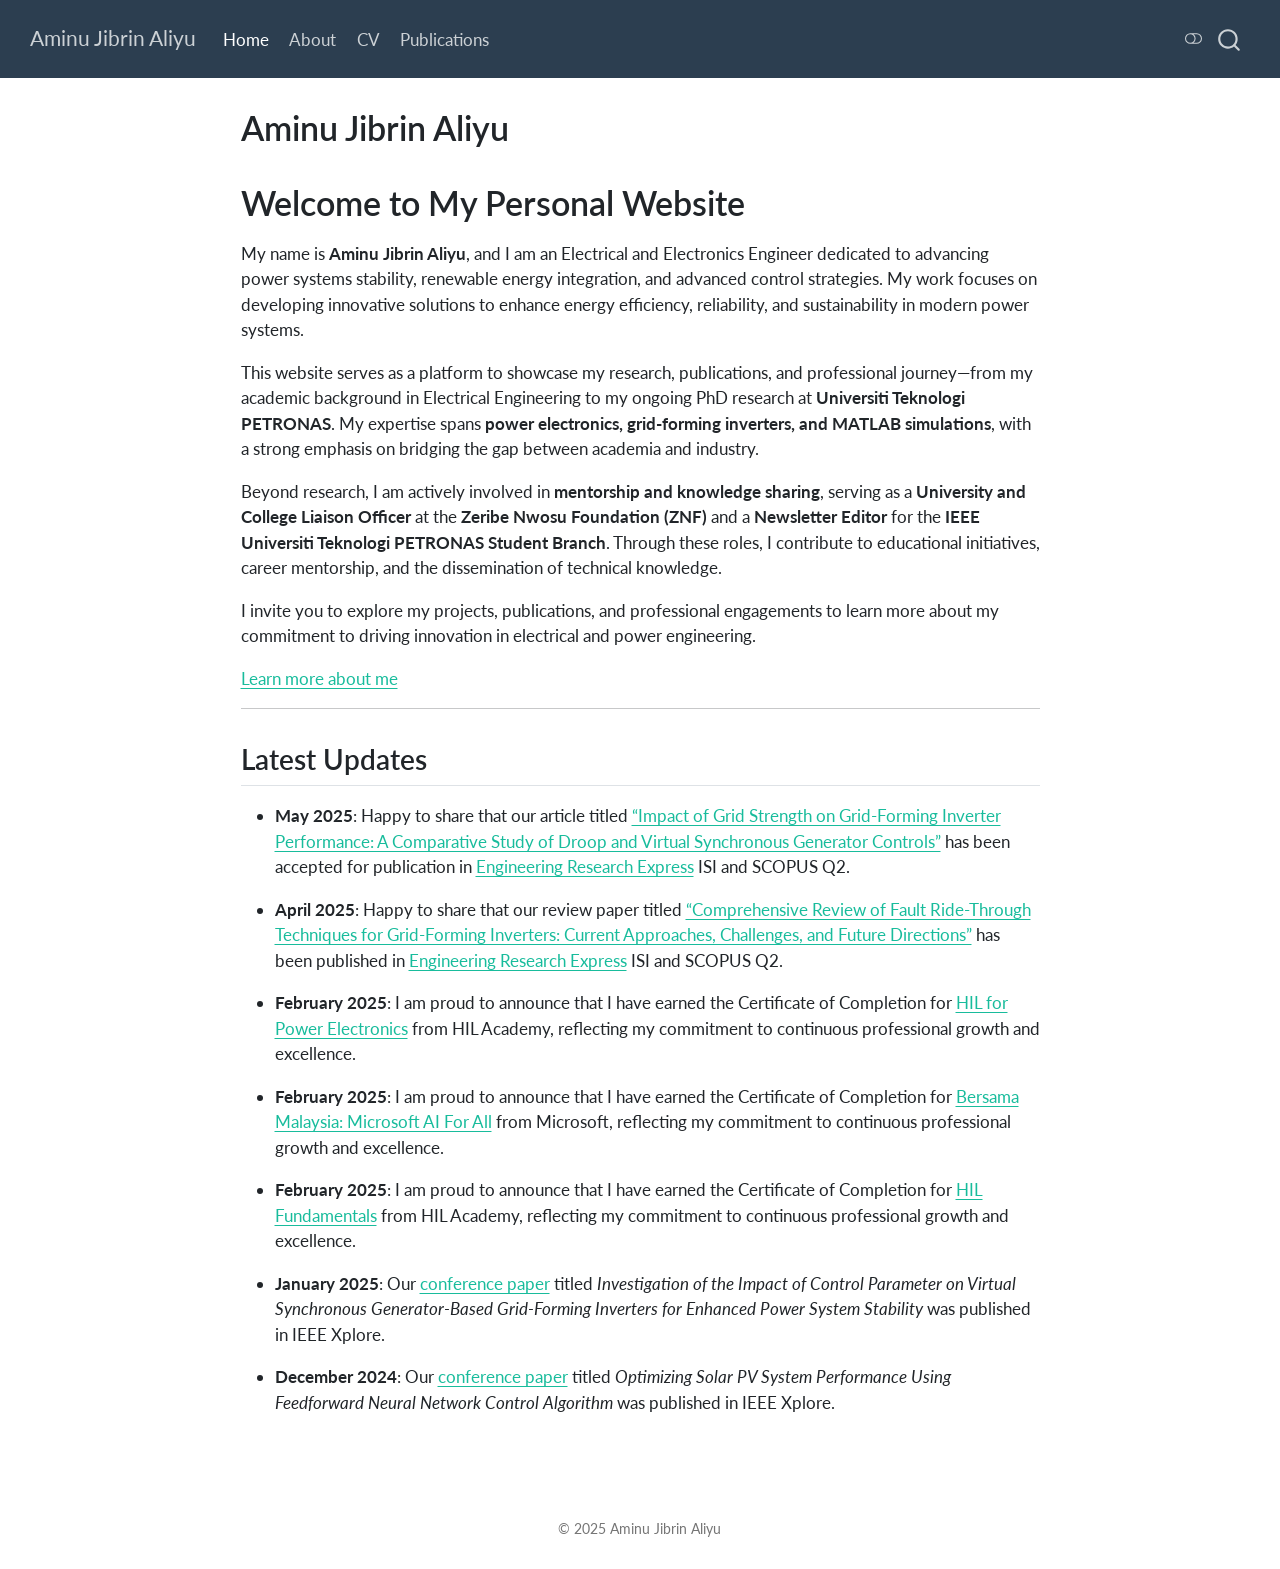
==== commit b0607134: "Built site for gh-pages" ====
--- a/index.html
+++ b/index.html
@@ -2,7 +2,7 @@
 <html xmlns="http://www.w3.org/1999/xhtml" lang="en" xml:lang="en"><head>
 
 <meta charset="utf-8">
-<meta name="generator" content="quarto-1.6.43">
+<meta name="generator" content="quarto-1.7.29">
 
 <meta name="viewport" content="width=device-width, initial-scale=1.0, user-scalable=yes">
 
@@ -30,17 +30,20 @@
 <script src="site_libs/quarto-search/fuse.min.js"></script>
 <script src="site_libs/quarto-search/quarto-search.js"></script>
 <meta name="quarto:offset" content="./">
-<script src="site_libs/quarto-html/quarto.js"></script>
+<script src="site_libs/quarto-html/quarto.js" type="module"></script>
+<script src="site_libs/quarto-html/tabsets/tabsets.js" type="module"></script>
 <script src="site_libs/quarto-html/popper.min.js"></script>
 <script src="site_libs/quarto-html/tippy.umd.min.js"></script>
 <script src="site_libs/quarto-html/anchor.min.js"></script>
 <link href="site_libs/quarto-html/tippy.css" rel="stylesheet">
-<link href="site_libs/quarto-html/quarto-syntax-highlighting-d4d76bf8491c20bad77d141916dc28e1.css" rel="stylesheet" class="quarto-color-scheme" id="quarto-text-highlighting-styles">
-<link href="site_libs/quarto-html/quarto-syntax-highlighting-dark-4379b0ccadffce622b03caf4c46266b3.css" rel="prefetch" class="quarto-color-scheme quarto-color-alternate" id="quarto-text-highlighting-styles">
+<link href="site_libs/quarto-html/quarto-syntax-highlighting-0815c480559380816a4d1ea211a47e91.css" rel="stylesheet" class="quarto-color-scheme" id="quarto-text-highlighting-styles">
+<link href="site_libs/quarto-html/quarto-syntax-highlighting-dark-748b535e376f14d4692bf2b2e5fd6380.css" rel="stylesheet" class="quarto-color-scheme quarto-color-alternate" id="quarto-text-highlighting-styles">
+<link href="site_libs/quarto-html/quarto-syntax-highlighting-0815c480559380816a4d1ea211a47e91.css" rel="stylesheet" class="quarto-color-scheme-extra" id="quarto-text-highlighting-styles">
 <script src="site_libs/bootstrap/bootstrap.min.js"></script>
 <link href="site_libs/bootstrap/bootstrap-icons.css" rel="stylesheet">
-<link href="site_libs/bootstrap/bootstrap-d75320580429fd03ccc14abf5aea7e44.min.css" rel="stylesheet" append-hash="true" class="quarto-color-scheme" id="quarto-bootstrap" data-mode="light">
-<link href="site_libs/bootstrap/bootstrap-dark-03cff2e87a80ce85282700c0d3d2a4d3.min.css" rel="prefetch" append-hash="true" class="quarto-color-scheme quarto-color-alternate" id="quarto-bootstrap" data-mode="dark">
+<link href="site_libs/bootstrap/bootstrap-82eaea5a6515d4e8388f3e5e40526c0c.min.css" rel="stylesheet" append-hash="true" class="quarto-color-scheme" id="quarto-bootstrap" data-mode="light">
+<link href="site_libs/bootstrap/bootstrap-dark-39017ca276f174ce8ea5a4ccd8dd1b5a.min.css" rel="stylesheet" append-hash="true" class="quarto-color-scheme quarto-color-alternate" id="quarto-bootstrap" data-mode="dark">
+<link href="site_libs/bootstrap/bootstrap-82eaea5a6515d4e8388f3e5e40526c0c.min.css" rel="stylesheet" append-hash="true" class="quarto-color-scheme-extra" id="quarto-bootstrap" data-mode="light">
 <script id="quarto-search-options" type="application/json">{
   "location": "navbar",
   "copy-button": false,
@@ -73,7 +76,168 @@
 <link rel="stylesheet" href="styles.css">
 </head>
 
-<body class="nav-fixed fullcontent">
+<body class="nav-fixed fullcontent quarto-light"><script id="quarto-html-before-body" type="application/javascript">
+    const toggleBodyColorMode = (bsSheetEl) => {
+      const mode = bsSheetEl.getAttribute("data-mode");
+      const bodyEl = window.document.querySelector("body");
+      if (mode === "dark") {
+        bodyEl.classList.add("quarto-dark");
+        bodyEl.classList.remove("quarto-light");
+      } else {
+        bodyEl.classList.add("quarto-light");
+        bodyEl.classList.remove("quarto-dark");
+      }
+    }
+    const toggleBodyColorPrimary = () => {
+      const bsSheetEl = window.document.querySelector("link#quarto-bootstrap:not([rel=disabled-stylesheet])");
+      if (bsSheetEl) {
+        toggleBodyColorMode(bsSheetEl);
+      }
+    }
+    const setColorSchemeToggle = (alternate) => {
+      const toggles = window.document.querySelectorAll('.quarto-color-scheme-toggle');
+      for (let i=0; i < toggles.length; i++) {
+        const toggle = toggles[i];
+        if (toggle) {
+          if (alternate) {
+            toggle.classList.add("alternate");
+          } else {
+            toggle.classList.remove("alternate");
+          }
+        }
+      }
+    };
+    const toggleColorMode = (alternate) => {
+      // Switch the stylesheets
+      const primaryStylesheets = window.document.querySelectorAll('link.quarto-color-scheme:not(.quarto-color-alternate)');
+      const alternateStylesheets = window.document.querySelectorAll('link.quarto-color-scheme.quarto-color-alternate');
+      manageTransitions('#quarto-margin-sidebar .nav-link', false);
+      if (alternate) {
+        // note: dark is layered on light, we don't disable primary!
+        enableStylesheet(alternateStylesheets);
+        for (const sheetNode of alternateStylesheets) {
+          if (sheetNode.id === "quarto-bootstrap") {
+            toggleBodyColorMode(sheetNode);
+          }
+        }
+      } else {
+        disableStylesheet(alternateStylesheets);
+        enableStylesheet(primaryStylesheets)
+        toggleBodyColorPrimary();
+      }
+      manageTransitions('#quarto-margin-sidebar .nav-link', true);
+      // Switch the toggles
+      setColorSchemeToggle(alternate)
+      // Hack to workaround the fact that safari doesn't
+      // properly recolor the scrollbar when toggling (#1455)
+      if (navigator.userAgent.indexOf('Safari') > 0 && navigator.userAgent.indexOf('Chrome') == -1) {
+        manageTransitions("body", false);
+        window.scrollTo(0, 1);
+        setTimeout(() => {
+          window.scrollTo(0, 0);
+          manageTransitions("body", true);
+        }, 40);
+      }
+    }
+    const disableStylesheet = (stylesheets) => {
+      for (let i=0; i < stylesheets.length; i++) {
+        const stylesheet = stylesheets[i];
+        stylesheet.rel = 'disabled-stylesheet';
+      }
+    }
+    const enableStylesheet = (stylesheets) => {
+      for (let i=0; i < stylesheets.length; i++) {
+        const stylesheet = stylesheets[i];
+        if(stylesheet.rel !== 'stylesheet') { // for Chrome, which will still FOUC without this check
+          stylesheet.rel = 'stylesheet';
+        }
+      }
+    }
+    const manageTransitions = (selector, allowTransitions) => {
+      const els = window.document.querySelectorAll(selector);
+      for (let i=0; i < els.length; i++) {
+        const el = els[i];
+        if (allowTransitions) {
+          el.classList.remove('notransition');
+        } else {
+          el.classList.add('notransition');
+        }
+      }
+    }
+    const isFileUrl = () => {
+      return window.location.protocol === 'file:';
+    }
+    const hasAlternateSentinel = () => {
+      let styleSentinel = getColorSchemeSentinel();
+      if (styleSentinel !== null) {
+        return styleSentinel === "alternate";
+      } else {
+        return false;
+      }
+    }
+    const setStyleSentinel = (alternate) => {
+      const value = alternate ? "alternate" : "default";
+      if (!isFileUrl()) {
+        window.localStorage.setItem("quarto-color-scheme", value);
+      } else {
+        localAlternateSentinel = value;
+      }
+    }
+    const getColorSchemeSentinel = () => {
+      if (!isFileUrl()) {
+        const storageValue = window.localStorage.getItem("quarto-color-scheme");
+        return storageValue != null ? storageValue : localAlternateSentinel;
+      } else {
+        return localAlternateSentinel;
+      }
+    }
+    const toggleGiscusIfUsed = (isAlternate, darkModeDefault) => {
+      const baseTheme = document.querySelector('#giscus-base-theme')?.value ?? 'light';
+      const alternateTheme = document.querySelector('#giscus-alt-theme')?.value ?? 'dark';
+      let newTheme = '';
+      if(authorPrefersDark) {
+        newTheme = isAlternate ? baseTheme : alternateTheme;
+      } else {
+        newTheme = isAlternate ? alternateTheme : baseTheme;
+      }
+      const changeGiscusTheme = () => {
+        // From: https://github.com/giscus/giscus/issues/336
+        const sendMessage = (message) => {
+          const iframe = document.querySelector('iframe.giscus-frame');
+          if (!iframe) return;
+          iframe.contentWindow.postMessage({ giscus: message }, 'https://giscus.app');
+        }
+        sendMessage({
+          setConfig: {
+            theme: newTheme
+          }
+        });
+      }
+      const isGiscussLoaded = window.document.querySelector('iframe.giscus-frame') !== null;
+      if (isGiscussLoaded) {
+        changeGiscusTheme();
+      }
+    };
+    const authorPrefersDark = false;
+    const darkModeDefault = authorPrefersDark;
+      document.querySelector('link#quarto-text-highlighting-styles.quarto-color-scheme-extra').rel = 'disabled-stylesheet';
+      document.querySelector('link#quarto-bootstrap.quarto-color-scheme-extra').rel = 'disabled-stylesheet';
+    let localAlternateSentinel = darkModeDefault ? 'alternate' : 'default';
+    // Dark / light mode switch
+    window.quartoToggleColorScheme = () => {
+      // Read the current dark / light value
+      let toAlternate = !hasAlternateSentinel();
+      toggleColorMode(toAlternate);
+      setStyleSentinel(toAlternate);
+      toggleGiscusIfUsed(toAlternate, darkModeDefault);
+    };
+    // Switch to dark mode if need be
+    if (hasAlternateSentinel()) {
+      toggleColorMode(true);
+    } else {
+      toggleColorMode(false);
+    }
+  </script>
 
 <div id="quarto-search-results"></div>
   <header id="quarto-header" class="headroom fixed-top">
@@ -122,6 +286,7 @@
 <!-- main -->
 <main class="content" id="quarto-document-content">
 
+
 <header id="title-block-header" class="quarto-title-block default">
 <div class="quarto-title">
 <h1 class="title">Aminu Jibrin Aliyu</h1>
@@ -152,7 +317,8 @@
 <section id="latest-updates" class="level2">
 <h2 class="anchored" data-anchor-id="latest-updates">Latest Updates</h2>
 <ul>
-<li><p><strong>April 2025</strong>: Happy to share that our review paper titled <a href="https://doi.org/10.1088/2631-8695/adc98e">“Comprehensive Review of Fault Ride-Through Techniques for Grid-Forming Inverters: Current Approaches, Challenges, and Future Directions”</a> has been accepted for publication in <a href="https://iopscience.iop.org/journal/2631-8695">Engineering Research Express</a> ISI Q2 IF 1.5</p></li>
+<li><p><strong>May 2025</strong>: Happy to share that our article titled <a href="https://doi.org/10.1088/2631-8695/add2d4">“Impact of Grid Strength on Grid-Forming Inverter Performance: A Comparative Study of Droop and Virtual Synchronous Generator Controls”</a> has been accepted for publication in <a href="https://iopscience.iop.org/journal/2631-8695">Engineering Research Express</a> ISI and SCOPUS Q2.</p></li>
+<li><p><strong>April 2025</strong>: Happy to share that our review paper titled <a href="https://doi.org/10.1088/2631-8695/adc98e">“Comprehensive Review of Fault Ride-Through Techniques for Grid-Forming Inverters: Current Approaches, Challenges, and Future Directions”</a> has been published in <a href="https://iopscience.iop.org/journal/2631-8695">Engineering Research Express</a> ISI and SCOPUS Q2.</p></li>
 <li><p><strong>February 2025</strong>: I am proud to announce that I have earned the Certificate of Completion for <a href="https://hil.academy/courses/hil-for-power-electronics/">HIL for Power Electronics</a> from HIL Academy, reflecting my commitment to continuous professional growth and excellence.</p></li>
 <li><p><strong>February 2025</strong>: I am proud to announce that I have earned the Certificate of Completion for <a href="https://pepper-s-site-1c7b.thinkific.com/certificates/cnwzcbrgod">Bersama Malaysia: Microsoft AI For All</a> from Microsoft, reflecting my commitment to continuous professional growth and excellence.</p></li>
 <li><p><strong>February 2025</strong>: I am proud to announce that I have earned the Certificate of Completion for <a href="https://hil.academy/courses/hil-fundamentals/">HIL Fundamentals</a> from HIL Academy, reflecting my commitment to continuous professional growth and excellence.</p></li>
@@ -166,380 +332,255 @@
 
 </main> <!-- /main -->
 <script id="quarto-html-after-body" type="application/javascript">
-window.document.addEventListener("DOMContentLoaded", function (event) {
-  const toggleBodyColorMode = (bsSheetEl) => {
-    const mode = bsSheetEl.getAttribute("data-mode");
-    const bodyEl = window.document.querySelector("body");
-    if (mode === "dark") {
-      bodyEl.classList.add("quarto-dark");
-      bodyEl.classList.remove("quarto-light");
-    } else {
-      bodyEl.classList.add("quarto-light");
-      bodyEl.classList.remove("quarto-dark");
-    }
-  }
-  const toggleBodyColorPrimary = () => {
-    const bsSheetEl = window.document.querySelector("link#quarto-bootstrap");
-    if (bsSheetEl) {
-      toggleBodyColorMode(bsSheetEl);
-    }
-  }
-  toggleBodyColorPrimary();  
-  const disableStylesheet = (stylesheets) => {
-    for (let i=0; i < stylesheets.length; i++) {
-      const stylesheet = stylesheets[i];
-      stylesheet.rel = 'prefetch';
-    }
-  }
-  const enableStylesheet = (stylesheets) => {
-    for (let i=0; i < stylesheets.length; i++) {
-      const stylesheet = stylesheets[i];
-      stylesheet.rel = 'stylesheet';
-    }
-  }
-  const manageTransitions = (selector, allowTransitions) => {
-    const els = window.document.querySelectorAll(selector);
-    for (let i=0; i < els.length; i++) {
-      const el = els[i];
-      if (allowTransitions) {
-        el.classList.remove('notransition');
+  window.document.addEventListener("DOMContentLoaded", function (event) {
+    // Ensure there is a toggle, if there isn't float one in the top right
+    if (window.document.querySelector('.quarto-color-scheme-toggle') === null) {
+      const a = window.document.createElement('a');
+      a.classList.add('top-right');
+      a.classList.add('quarto-color-scheme-toggle');
+      a.href = "";
+      a.onclick = function() { try { window.quartoToggleColorScheme(); } catch {} return false; };
+      const i = window.document.createElement("i");
+      i.classList.add('bi');
+      a.appendChild(i);
+      window.document.body.appendChild(a);
+    }
+    setColorSchemeToggle(hasAlternateSentinel())
+    const icon = "";
+    const anchorJS = new window.AnchorJS();
+    anchorJS.options = {
+      placement: 'right',
+      icon: icon
+    };
+    anchorJS.add('.anchored');
+    const isCodeAnnotation = (el) => {
+      for (const clz of el.classList) {
+        if (clz.startsWith('code-annotation-')) {                     
+          return true;
+        }
+      }
+      return false;
+    }
+    const onCopySuccess = function(e) {
+      // button target
+      const button = e.trigger;
+      // don't keep focus
+      button.blur();
+      // flash "checked"
+      button.classList.add('code-copy-button-checked');
+      var currentTitle = button.getAttribute("title");
+      button.setAttribute("title", "Copied!");
+      let tooltip;
+      if (window.bootstrap) {
+        button.setAttribute("data-bs-toggle", "tooltip");
+        button.setAttribute("data-bs-placement", "left");
+        button.setAttribute("data-bs-title", "Copied!");
+        tooltip = new bootstrap.Tooltip(button, 
+          { trigger: "manual", 
+            customClass: "code-copy-button-tooltip",
+            offset: [0, -8]});
+        tooltip.show();    
+      }
+      setTimeout(function() {
+        if (tooltip) {
+          tooltip.hide();
+          button.removeAttribute("data-bs-title");
+          button.removeAttribute("data-bs-toggle");
+          button.removeAttribute("data-bs-placement");
+        }
+        button.setAttribute("title", currentTitle);
+        button.classList.remove('code-copy-button-checked');
+      }, 1000);
+      // clear code selection
+      e.clearSelection();
+    }
+    const getTextToCopy = function(trigger) {
+        const codeEl = trigger.previousElementSibling.cloneNode(true);
+        for (const childEl of codeEl.children) {
+          if (isCodeAnnotation(childEl)) {
+            childEl.remove();
+          }
+        }
+        return codeEl.innerText;
+    }
+    const clipboard = new window.ClipboardJS('.code-copy-button:not([data-in-quarto-modal])', {
+      text: getTextToCopy
+    });
+    clipboard.on('success', onCopySuccess);
+    if (window.document.getElementById('quarto-embedded-source-code-modal')) {
+      const clipboardModal = new window.ClipboardJS('.code-copy-button[data-in-quarto-modal]', {
+        text: getTextToCopy,
+        container: window.document.getElementById('quarto-embedded-source-code-modal')
+      });
+      clipboardModal.on('success', onCopySuccess);
+    }
+      var localhostRegex = new RegExp(/^(?:http|https):\/\/localhost\:?[0-9]*\//);
+      var mailtoRegex = new RegExp(/^mailto:/);
+        var filterRegex = new RegExp("https:\/\/aminujaliyu\.github\.io\/");
+      var isInternal = (href) => {
+          return filterRegex.test(href) || localhostRegex.test(href) || mailtoRegex.test(href);
+      }
+      // Inspect non-navigation links and adorn them if external
+     var links = window.document.querySelectorAll('a[href]:not(.nav-link):not(.navbar-brand):not(.toc-action):not(.sidebar-link):not(.sidebar-item-toggle):not(.pagination-link):not(.no-external):not([aria-hidden]):not(.dropdown-item):not(.quarto-navigation-tool):not(.about-link)');
+      for (var i=0; i<links.length; i++) {
+        const link = links[i];
+        if (!isInternal(link.href)) {
+          // undo the damage that might have been done by quarto-nav.js in the case of
+          // links that we want to consider external
+          if (link.dataset.originalHref !== undefined) {
+            link.href = link.dataset.originalHref;
+          }
+        }
+      }
+    function tippyHover(el, contentFn, onTriggerFn, onUntriggerFn) {
+      const config = {
+        allowHTML: true,
+        maxWidth: 500,
+        delay: 100,
+        arrow: false,
+        appendTo: function(el) {
+            return el.parentElement;
+        },
+        interactive: true,
+        interactiveBorder: 10,
+        theme: 'quarto',
+        placement: 'bottom-start',
+      };
+      if (contentFn) {
+        config.content = contentFn;
+      }
+      if (onTriggerFn) {
+        config.onTrigger = onTriggerFn;
+      }
+      if (onUntriggerFn) {
+        config.onUntrigger = onUntriggerFn;
+      }
+      window.tippy(el, config); 
+    }
+    const noterefs = window.document.querySelectorAll('a[role="doc-noteref"]');
+    for (var i=0; i<noterefs.length; i++) {
+      const ref = noterefs[i];
+      tippyHover(ref, function() {
+        // use id or data attribute instead here
+        let href = ref.getAttribute('data-footnote-href') || ref.getAttribute('href');
+        try { href = new URL(href).hash; } catch {}
+        const id = href.replace(/^#\/?/, "");
+        const note = window.document.getElementById(id);
+        if (note) {
+          return note.innerHTML;
+        } else {
+          return "";
+        }
+      });
+    }
+    const xrefs = window.document.querySelectorAll('a.quarto-xref');
+    const processXRef = (id, note) => {
+      // Strip column container classes
+      const stripColumnClz = (el) => {
+        el.classList.remove("page-full", "page-columns");
+        if (el.children) {
+          for (const child of el.children) {
+            stripColumnClz(child);
+          }
+        }
+      }
+      stripColumnClz(note)
+      if (id === null || id.startsWith('sec-')) {
+        // Special case sections, only their first couple elements
+        const container = document.createElement("div");
+        if (note.children && note.children.length > 2) {
+          container.appendChild(note.children[0].cloneNode(true));
+          for (let i = 1; i < note.children.length; i++) {
+            const child = note.children[i];
+            if (child.tagName === "P" && child.innerText === "") {
+              continue;
+            } else {
+              container.appendChild(child.cloneNode(true));
+              break;
+            }
+          }
+          if (window.Quarto?.typesetMath) {
+            window.Quarto.typesetMath(container);
+          }
+          return container.innerHTML
+        } else {
+          if (window.Quarto?.typesetMath) {
+            window.Quarto.typesetMath(note);
+          }
+          return note.innerHTML;
+        }
       } else {
-        el.classList.add('notransition');
-      }
-    }
-  }
-  const toggleGiscusIfUsed = (isAlternate, darkModeDefault) => {
-    const baseTheme = document.querySelector('#giscus-base-theme')?.value ?? 'light';
-    const alternateTheme = document.querySelector('#giscus-alt-theme')?.value ?? 'dark';
-    let newTheme = '';
-    if(darkModeDefault) {
-      newTheme = isAlternate ? baseTheme : alternateTheme;
-    } else {
-      newTheme = isAlternate ? alternateTheme : baseTheme;
-    }
-    const changeGiscusTheme = () => {
-      // From: https://github.com/giscus/giscus/issues/336
-      const sendMessage = (message) => {
-        const iframe = document.querySelector('iframe.giscus-frame');
-        if (!iframe) return;
-        iframe.contentWindow.postMessage({ giscus: message }, 'https://giscus.app');
-      }
-      sendMessage({
-        setConfig: {
-          theme: newTheme
-        }
-      });
-    }
-    const isGiscussLoaded = window.document.querySelector('iframe.giscus-frame') !== null;
-    if (isGiscussLoaded) {
-      changeGiscusTheme();
-    }
-  }
-  const toggleColorMode = (alternate) => {
-    // Switch the stylesheets
-    const alternateStylesheets = window.document.querySelectorAll('link.quarto-color-scheme.quarto-color-alternate');
-    manageTransitions('#quarto-margin-sidebar .nav-link', false);
-    if (alternate) {
-      enableStylesheet(alternateStylesheets);
-      for (const sheetNode of alternateStylesheets) {
-        if (sheetNode.id === "quarto-bootstrap") {
-          toggleBodyColorMode(sheetNode);
-        }
-      }
-    } else {
-      disableStylesheet(alternateStylesheets);
-      toggleBodyColorPrimary();
-    }
-    manageTransitions('#quarto-margin-sidebar .nav-link', true);
-    // Switch the toggles
-    const toggles = window.document.querySelectorAll('.quarto-color-scheme-toggle');
-    for (let i=0; i < toggles.length; i++) {
-      const toggle = toggles[i];
-      if (toggle) {
-        if (alternate) {
-          toggle.classList.add("alternate");     
-        } else {
-          toggle.classList.remove("alternate");
-        }
-      }
-    }
-    // Hack to workaround the fact that safari doesn't
-    // properly recolor the scrollbar when toggling (#1455)
-    if (navigator.userAgent.indexOf('Safari') > 0 && navigator.userAgent.indexOf('Chrome') == -1) {
-      manageTransitions("body", false);
-      window.scrollTo(0, 1);
-      setTimeout(() => {
-        window.scrollTo(0, 0);
-        manageTransitions("body", true);
-      }, 40);  
-    }
-  }
-  const isFileUrl = () => { 
-    return window.location.protocol === 'file:';
-  }
-  const hasAlternateSentinel = () => {  
-    let styleSentinel = getColorSchemeSentinel();
-    if (styleSentinel !== null) {
-      return styleSentinel === "alternate";
-    } else {
-      return false;
-    }
-  }
-  const setStyleSentinel = (alternate) => {
-    const value = alternate ? "alternate" : "default";
-    if (!isFileUrl()) {
-      window.localStorage.setItem("quarto-color-scheme", value);
-    } else {
-      localAlternateSentinel = value;
-    }
-  }
-  const getColorSchemeSentinel = () => {
-    if (!isFileUrl()) {
-      const storageValue = window.localStorage.getItem("quarto-color-scheme");
-      return storageValue != null ? storageValue : localAlternateSentinel;
-    } else {
-      return localAlternateSentinel;
-    }
-  }
-  const darkModeDefault = false;
-  let localAlternateSentinel = darkModeDefault ? 'alternate' : 'default';
-  // Dark / light mode switch
-  window.quartoToggleColorScheme = () => {
-    // Read the current dark / light value 
-    let toAlternate = !hasAlternateSentinel();
-    toggleColorMode(toAlternate);
-    setStyleSentinel(toAlternate);
-    toggleGiscusIfUsed(toAlternate, darkModeDefault);
-  };
-  // Ensure there is a toggle, if there isn't float one in the top right
-  if (window.document.querySelector('.quarto-color-scheme-toggle') === null) {
-    const a = window.document.createElement('a');
-    a.classList.add('top-right');
-    a.classList.add('quarto-color-scheme-toggle');
-    a.href = "";
-    a.onclick = function() { try { window.quartoToggleColorScheme(); } catch {} return false; };
-    const i = window.document.createElement("i");
-    i.classList.add('bi');
-    a.appendChild(i);
-    window.document.body.appendChild(a);
-  }
-  // Switch to dark mode if need be
-  if (hasAlternateSentinel()) {
-    toggleColorMode(true);
-  } else {
-    toggleColorMode(false);
-  }
-  const icon = "";
-  const anchorJS = new window.AnchorJS();
-  anchorJS.options = {
-    placement: 'right',
-    icon: icon
-  };
-  anchorJS.add('.anchored');
-  const isCodeAnnotation = (el) => {
-    for (const clz of el.classList) {
-      if (clz.startsWith('code-annotation-')) {                     
-        return true;
-      }
-    }
-    return false;
-  }
-  const onCopySuccess = function(e) {
-    // button target
-    const button = e.trigger;
-    // don't keep focus
-    button.blur();
-    // flash "checked"
-    button.classList.add('code-copy-button-checked');
-    var currentTitle = button.getAttribute("title");
-    button.setAttribute("title", "Copied!");
-    let tooltip;
-    if (window.bootstrap) {
-      button.setAttribute("data-bs-toggle", "tooltip");
-      button.setAttribute("data-bs-placement", "left");
-      button.setAttribute("data-bs-title", "Copied!");
-      tooltip = new bootstrap.Tooltip(button, 
-        { trigger: "manual", 
-          customClass: "code-copy-button-tooltip",
-          offset: [0, -8]});
-      tooltip.show();    
-    }
-    setTimeout(function() {
-      if (tooltip) {
-        tooltip.hide();
-        button.removeAttribute("data-bs-title");
-        button.removeAttribute("data-bs-toggle");
-        button.removeAttribute("data-bs-placement");
-      }
-      button.setAttribute("title", currentTitle);
-      button.classList.remove('code-copy-button-checked');
-    }, 1000);
-    // clear code selection
-    e.clearSelection();
-  }
-  const getTextToCopy = function(trigger) {
-      const codeEl = trigger.previousElementSibling.cloneNode(true);
-      for (const childEl of codeEl.children) {
-        if (isCodeAnnotation(childEl)) {
-          childEl.remove();
-        }
-      }
-      return codeEl.innerText;
-  }
-  const clipboard = new window.ClipboardJS('.code-copy-button:not([data-in-quarto-modal])', {
-    text: getTextToCopy
-  });
-  clipboard.on('success', onCopySuccess);
-  if (window.document.getElementById('quarto-embedded-source-code-modal')) {
-    const clipboardModal = new window.ClipboardJS('.code-copy-button[data-in-quarto-modal]', {
-      text: getTextToCopy,
-      container: window.document.getElementById('quarto-embedded-source-code-modal')
-    });
-    clipboardModal.on('success', onCopySuccess);
-  }
-    var localhostRegex = new RegExp(/^(?:http|https):\/\/localhost\:?[0-9]*\//);
-    var mailtoRegex = new RegExp(/^mailto:/);
-      var filterRegex = new RegExp("https:\/\/aminujaliyu\.github\.io\/");
-    var isInternal = (href) => {
-        return filterRegex.test(href) || localhostRegex.test(href) || mailtoRegex.test(href);
-    }
-    // Inspect non-navigation links and adorn them if external
- 	var links = window.document.querySelectorAll('a[href]:not(.nav-link):not(.navbar-brand):not(.toc-action):not(.sidebar-link):not(.sidebar-item-toggle):not(.pagination-link):not(.no-external):not([aria-hidden]):not(.dropdown-item):not(.quarto-navigation-tool):not(.about-link)');
-    for (var i=0; i<links.length; i++) {
-      const link = links[i];
-      if (!isInternal(link.href)) {
-        // undo the damage that might have been done by quarto-nav.js in the case of
-        // links that we want to consider external
-        if (link.dataset.originalHref !== undefined) {
-          link.href = link.dataset.originalHref;
-        }
-      }
-    }
-  function tippyHover(el, contentFn, onTriggerFn, onUntriggerFn) {
-    const config = {
-      allowHTML: true,
-      maxWidth: 500,
-      delay: 100,
-      arrow: false,
-      appendTo: function(el) {
-          return el.parentElement;
-      },
-      interactive: true,
-      interactiveBorder: 10,
-      theme: 'quarto',
-      placement: 'bottom-start',
-    };
-    if (contentFn) {
-      config.content = contentFn;
-    }
-    if (onTriggerFn) {
-      config.onTrigger = onTriggerFn;
-    }
-    if (onUntriggerFn) {
-      config.onUntrigger = onUntriggerFn;
-    }
-    window.tippy(el, config); 
-  }
-  const noterefs = window.document.querySelectorAll('a[role="doc-noteref"]');
-  for (var i=0; i<noterefs.length; i++) {
-    const ref = noterefs[i];
-    tippyHover(ref, function() {
-      // use id or data attribute instead here
-      let href = ref.getAttribute('data-footnote-href') || ref.getAttribute('href');
-      try { href = new URL(href).hash; } catch {}
-      const id = href.replace(/^#\/?/, "");
-      const note = window.document.getElementById(id);
-      if (note) {
-        return note.innerHTML;
-      } else {
-        return "";
-      }
-    });
-  }
-  const xrefs = window.document.querySelectorAll('a.quarto-xref');
-  const processXRef = (id, note) => {
-    // Strip column container classes
-    const stripColumnClz = (el) => {
-      el.classList.remove("page-full", "page-columns");
-      if (el.children) {
-        for (const child of el.children) {
-          stripColumnClz(child);
-        }
-      }
-    }
-    stripColumnClz(note)
-    if (id === null || id.startsWith('sec-')) {
-      // Special case sections, only their first couple elements
-      const container = document.createElement("div");
-      if (note.children && note.children.length > 2) {
-        container.appendChild(note.children[0].cloneNode(true));
-        for (let i = 1; i < note.children.length; i++) {
-          const child = note.children[i];
-          if (child.tagName === "P" && child.innerText === "") {
-            continue;
-          } else {
-            container.appendChild(child.cloneNode(true));
-            break;
-          }
-        }
-        if (window.Quarto?.typesetMath) {
-          window.Quarto.typesetMath(container);
-        }
-        return container.innerHTML
-      } else {
+        // Remove any anchor links if they are present
+        const anchorLink = note.querySelector('a.anchorjs-link');
+        if (anchorLink) {
+          anchorLink.remove();
+        }
         if (window.Quarto?.typesetMath) {
           window.Quarto.typesetMath(note);
         }
-        return note.innerHTML;
-      }
-    } else {
-      // Remove any anchor links if they are present
-      const anchorLink = note.querySelector('a.anchorjs-link');
-      if (anchorLink) {
-        anchorLink.remove();
-      }
-      if (window.Quarto?.typesetMath) {
-        window.Quarto.typesetMath(note);
-      }
-      if (note.classList.contains("callout")) {
-        return note.outerHTML;
-      } else {
-        return note.innerHTML;
-      }
-    }
-  }
-  for (var i=0; i<xrefs.length; i++) {
-    const xref = xrefs[i];
-    tippyHover(xref, undefined, function(instance) {
-      instance.disable();
-      let url = xref.getAttribute('href');
-      let hash = undefined; 
-      if (url.startsWith('#')) {
-        hash = url;
-      } else {
-        try { hash = new URL(url).hash; } catch {}
-      }
-      if (hash) {
-        const id = hash.replace(/^#\/?/, "");
-        const note = window.document.getElementById(id);
-        if (note !== null) {
-          try {
-            const html = processXRef(id, note.cloneNode(true));
-            instance.setContent(html);
-          } finally {
-            instance.enable();
-            instance.show();
-          }
+        if (note.classList.contains("callout")) {
+          return note.outerHTML;
         } else {
-          // See if we can fetch this
-          fetch(url.split('#')[0])
+          return note.innerHTML;
+        }
+      }
+    }
+    for (var i=0; i<xrefs.length; i++) {
+      const xref = xrefs[i];
+      tippyHover(xref, undefined, function(instance) {
+        instance.disable();
+        let url = xref.getAttribute('href');
+        let hash = undefined; 
+        if (url.startsWith('#')) {
+          hash = url;
+        } else {
+          try { hash = new URL(url).hash; } catch {}
+        }
+        if (hash) {
+          const id = hash.replace(/^#\/?/, "");
+          const note = window.document.getElementById(id);
+          if (note !== null) {
+            try {
+              const html = processXRef(id, note.cloneNode(true));
+              instance.setContent(html);
+            } finally {
+              instance.enable();
+              instance.show();
+            }
+          } else {
+            // See if we can fetch this
+            fetch(url.split('#')[0])
+            .then(res => res.text())
+            .then(html => {
+              const parser = new DOMParser();
+              const htmlDoc = parser.parseFromString(html, "text/html");
+              const note = htmlDoc.getElementById(id);
+              if (note !== null) {
+                const html = processXRef(id, note);
+                instance.setContent(html);
+              } 
+            }).finally(() => {
+              instance.enable();
+              instance.show();
+            });
+          }
+        } else {
+          // See if we can fetch a full url (with no hash to target)
+          // This is a special case and we should probably do some content thinning / targeting
+          fetch(url)
           .then(res => res.text())
           .then(html => {
             const parser = new DOMParser();
             const htmlDoc = parser.parseFromString(html, "text/html");
-            const note = htmlDoc.getElementById(id);
+            const note = htmlDoc.querySelector('main.content');
             if (note !== null) {
-              const html = processXRef(id, note);
+              // This should only happen for chapter cross references
+              // (since there is no id in the URL)
+              // remove the first header
+              if (note.children.length > 0 && note.children[0].tagName === "HEADER") {
+                note.children[0].remove();
+              }
+              const html = processXRef(null, note);
               instance.setContent(html);
             } 
           }).finally(() => {
@@ -547,185 +588,161 @@
             instance.show();
           });
         }
+      }, function(instance) {
+      });
+    }
+        let selectedAnnoteEl;
+        const selectorForAnnotation = ( cell, annotation) => {
+          let cellAttr = 'data-code-cell="' + cell + '"';
+          let lineAttr = 'data-code-annotation="' +  annotation + '"';
+          const selector = 'span[' + cellAttr + '][' + lineAttr + ']';
+          return selector;
+        }
+        const selectCodeLines = (annoteEl) => {
+          const doc = window.document;
+          const targetCell = annoteEl.getAttribute("data-target-cell");
+          const targetAnnotation = annoteEl.getAttribute("data-target-annotation");
+          const annoteSpan = window.document.querySelector(selectorForAnnotation(targetCell, targetAnnotation));
+          const lines = annoteSpan.getAttribute("data-code-lines").split(",");
+          const lineIds = lines.map((line) => {
+            return targetCell + "-" + line;
+          })
+          let top = null;
+          let height = null;
+          let parent = null;
+          if (lineIds.length > 0) {
+              //compute the position of the single el (top and bottom and make a div)
+              const el = window.document.getElementById(lineIds[0]);
+              top = el.offsetTop;
+              height = el.offsetHeight;
+              parent = el.parentElement.parentElement;
+            if (lineIds.length > 1) {
+              const lastEl = window.document.getElementById(lineIds[lineIds.length - 1]);
+              const bottom = lastEl.offsetTop + lastEl.offsetHeight;
+              height = bottom - top;
+            }
+            if (top !== null && height !== null && parent !== null) {
+              // cook up a div (if necessary) and position it 
+              let div = window.document.getElementById("code-annotation-line-highlight");
+              if (div === null) {
+                div = window.document.createElement("div");
+                div.setAttribute("id", "code-annotation-line-highlight");
+                div.style.position = 'absolute';
+                parent.appendChild(div);
+              }
+              div.style.top = top - 2 + "px";
+              div.style.height = height + 4 + "px";
+              div.style.left = 0;
+              let gutterDiv = window.document.getElementById("code-annotation-line-highlight-gutter");
+              if (gutterDiv === null) {
+                gutterDiv = window.document.createElement("div");
+                gutterDiv.setAttribute("id", "code-annotation-line-highlight-gutter");
+                gutterDiv.style.position = 'absolute';
+                const codeCell = window.document.getElementById(targetCell);
+                const gutter = codeCell.querySelector('.code-annotation-gutter');
+                gutter.appendChild(gutterDiv);
+              }
+              gutterDiv.style.top = top - 2 + "px";
+              gutterDiv.style.height = height + 4 + "px";
+            }
+            selectedAnnoteEl = annoteEl;
+          }
+        };
+        const unselectCodeLines = () => {
+          const elementsIds = ["code-annotation-line-highlight", "code-annotation-line-highlight-gutter"];
+          elementsIds.forEach((elId) => {
+            const div = window.document.getElementById(elId);
+            if (div) {
+              div.remove();
+            }
+          });
+          selectedAnnoteEl = undefined;
+        };
+          // Handle positioning of the toggle
+      window.addEventListener(
+        "resize",
+        throttle(() => {
+          elRect = undefined;
+          if (selectedAnnoteEl) {
+            selectCodeLines(selectedAnnoteEl);
+          }
+        }, 10)
+      );
+      function throttle(fn, ms) {
+      let throttle = false;
+      let timer;
+        return (...args) => {
+          if(!throttle) { // first call gets through
+              fn.apply(this, args);
+              throttle = true;
+          } else { // all the others get throttled
+              if(timer) clearTimeout(timer); // cancel #2
+              timer = setTimeout(() => {
+                fn.apply(this, args);
+                timer = throttle = false;
+              }, ms);
+          }
+        };
+      }
+        // Attach click handler to the DT
+        const annoteDls = window.document.querySelectorAll('dt[data-target-cell]');
+        for (const annoteDlNode of annoteDls) {
+          annoteDlNode.addEventListener('click', (event) => {
+            const clickedEl = event.target;
+            if (clickedEl !== selectedAnnoteEl) {
+              unselectCodeLines();
+              const activeEl = window.document.querySelector('dt[data-target-cell].code-annotation-active');
+              if (activeEl) {
+                activeEl.classList.remove('code-annotation-active');
+              }
+              selectCodeLines(clickedEl);
+              clickedEl.classList.add('code-annotation-active');
+            } else {
+              // Unselect the line
+              unselectCodeLines();
+              clickedEl.classList.remove('code-annotation-active');
+            }
+          });
+        }
+    const findCites = (el) => {
+      const parentEl = el.parentElement;
+      if (parentEl) {
+        const cites = parentEl.dataset.cites;
+        if (cites) {
+          return {
+            el,
+            cites: cites.split(' ')
+          };
+        } else {
+          return findCites(el.parentElement)
+        }
       } else {
-        // See if we can fetch a full url (with no hash to target)
-        // This is a special case and we should probably do some content thinning / targeting
-        fetch(url)
-        .then(res => res.text())
-        .then(html => {
-          const parser = new DOMParser();
-          const htmlDoc = parser.parseFromString(html, "text/html");
-          const note = htmlDoc.querySelector('main.content');
-          if (note !== null) {
-            // This should only happen for chapter cross references
-            // (since there is no id in the URL)
-            // remove the first header
-            if (note.children.length > 0 && note.children[0].tagName === "HEADER") {
-              note.children[0].remove();
+        return undefined;
+      }
+    };
+    var bibliorefs = window.document.querySelectorAll('a[role="doc-biblioref"]');
+    for (var i=0; i<bibliorefs.length; i++) {
+      const ref = bibliorefs[i];
+      const citeInfo = findCites(ref);
+      if (citeInfo) {
+        tippyHover(citeInfo.el, function() {
+          var popup = window.document.createElement('div');
+          citeInfo.cites.forEach(function(cite) {
+            var citeDiv = window.document.createElement('div');
+            citeDiv.classList.add('hanging-indent');
+            citeDiv.classList.add('csl-entry');
+            var biblioDiv = window.document.getElementById('ref-' + cite);
+            if (biblioDiv) {
+              citeDiv.innerHTML = biblioDiv.innerHTML;
             }
-            const html = processXRef(null, note);
-            instance.setContent(html);
-          } 
-        }).finally(() => {
-          instance.enable();
-          instance.show();
+            popup.appendChild(citeDiv);
+          });
+          return popup.innerHTML;
         });
       }
-    }, function(instance) {
-    });
-  }
-      let selectedAnnoteEl;
-      const selectorForAnnotation = ( cell, annotation) => {
-        let cellAttr = 'data-code-cell="' + cell + '"';
-        let lineAttr = 'data-code-annotation="' +  annotation + '"';
-        const selector = 'span[' + cellAttr + '][' + lineAttr + ']';
-        return selector;
-      }
-      const selectCodeLines = (annoteEl) => {
-        const doc = window.document;
-        const targetCell = annoteEl.getAttribute("data-target-cell");
-        const targetAnnotation = annoteEl.getAttribute("data-target-annotation");
-        const annoteSpan = window.document.querySelector(selectorForAnnotation(targetCell, targetAnnotation));
-        const lines = annoteSpan.getAttribute("data-code-lines").split(",");
-        const lineIds = lines.map((line) => {
-          return targetCell + "-" + line;
-        })
-        let top = null;
-        let height = null;
-        let parent = null;
-        if (lineIds.length > 0) {
-            //compute the position of the single el (top and bottom and make a div)
-            const el = window.document.getElementById(lineIds[0]);
-            top = el.offsetTop;
-            height = el.offsetHeight;
-            parent = el.parentElement.parentElement;
-          if (lineIds.length > 1) {
-            const lastEl = window.document.getElementById(lineIds[lineIds.length - 1]);
-            const bottom = lastEl.offsetTop + lastEl.offsetHeight;
-            height = bottom - top;
-          }
-          if (top !== null && height !== null && parent !== null) {
-            // cook up a div (if necessary) and position it 
-            let div = window.document.getElementById("code-annotation-line-highlight");
-            if (div === null) {
-              div = window.document.createElement("div");
-              div.setAttribute("id", "code-annotation-line-highlight");
-              div.style.position = 'absolute';
-              parent.appendChild(div);
-            }
-            div.style.top = top - 2 + "px";
-            div.style.height = height + 4 + "px";
-            div.style.left = 0;
-            let gutterDiv = window.document.getElementById("code-annotation-line-highlight-gutter");
-            if (gutterDiv === null) {
-              gutterDiv = window.document.createElement("div");
-              gutterDiv.setAttribute("id", "code-annotation-line-highlight-gutter");
-              gutterDiv.style.position = 'absolute';
-              const codeCell = window.document.getElementById(targetCell);
-              const gutter = codeCell.querySelector('.code-annotation-gutter');
-              gutter.appendChild(gutterDiv);
-            }
-            gutterDiv.style.top = top - 2 + "px";
-            gutterDiv.style.height = height + 4 + "px";
-          }
-          selectedAnnoteEl = annoteEl;
-        }
-      };
-      const unselectCodeLines = () => {
-        const elementsIds = ["code-annotation-line-highlight", "code-annotation-line-highlight-gutter"];
-        elementsIds.forEach((elId) => {
-          const div = window.document.getElementById(elId);
-          if (div) {
-            div.remove();
-          }
-        });
-        selectedAnnoteEl = undefined;
-      };
-        // Handle positioning of the toggle
-    window.addEventListener(
-      "resize",
-      throttle(() => {
-        elRect = undefined;
-        if (selectedAnnoteEl) {
-          selectCodeLines(selectedAnnoteEl);
-        }
-      }, 10)
-    );
-    function throttle(fn, ms) {
-    let throttle = false;
-    let timer;
-      return (...args) => {
-        if(!throttle) { // first call gets through
-            fn.apply(this, args);
-            throttle = true;
-        } else { // all the others get throttled
-            if(timer) clearTimeout(timer); // cancel #2
-            timer = setTimeout(() => {
-              fn.apply(this, args);
-              timer = throttle = false;
-            }, ms);
-        }
-      };
-    }
-      // Attach click handler to the DT
-      const annoteDls = window.document.querySelectorAll('dt[data-target-cell]');
-      for (const annoteDlNode of annoteDls) {
-        annoteDlNode.addEventListener('click', (event) => {
-          const clickedEl = event.target;
-          if (clickedEl !== selectedAnnoteEl) {
-            unselectCodeLines();
-            const activeEl = window.document.querySelector('dt[data-target-cell].code-annotation-active');
-            if (activeEl) {
-              activeEl.classList.remove('code-annotation-active');
-            }
-            selectCodeLines(clickedEl);
-            clickedEl.classList.add('code-annotation-active');
-          } else {
-            // Unselect the line
-            unselectCodeLines();
-            clickedEl.classList.remove('code-annotation-active');
-          }
-        });
-      }
-  const findCites = (el) => {
-    const parentEl = el.parentElement;
-    if (parentEl) {
-      const cites = parentEl.dataset.cites;
-      if (cites) {
-        return {
-          el,
-          cites: cites.split(' ')
-        };
-      } else {
-        return findCites(el.parentElement)
-      }
-    } else {
-      return undefined;
-    }
-  };
-  var bibliorefs = window.document.querySelectorAll('a[role="doc-biblioref"]');
-  for (var i=0; i<bibliorefs.length; i++) {
-    const ref = bibliorefs[i];
-    const citeInfo = findCites(ref);
-    if (citeInfo) {
-      tippyHover(citeInfo.el, function() {
-        var popup = window.document.createElement('div');
-        citeInfo.cites.forEach(function(cite) {
-          var citeDiv = window.document.createElement('div');
-          citeDiv.classList.add('hanging-indent');
-          citeDiv.classList.add('csl-entry');
-          var biblioDiv = window.document.getElementById('ref-' + cite);
-          if (biblioDiv) {
-            citeDiv.innerHTML = biblioDiv.innerHTML;
-          }
-          popup.appendChild(citeDiv);
-        });
-        return popup.innerHTML;
-      });
-    }
-  }
-});
-</script>
+    }
+  });
+  </script>
 </div> <!-- /content -->
 <footer class="footer">
   <div class="nav-footer">
--- a/site_libs/quarto-html/quarto-syntax-highlighting-0815c480559380816a4d1ea211a47e91.css
+++ b/site_libs/quarto-html/quarto-syntax-highlighting-0815c480559380816a4d1ea211a47e91.css
@@ -0,0 +1,236 @@
+/* quarto syntax highlight colors */
+:root {
+  --quarto-hl-ot-color: #003B4F;
+  --quarto-hl-at-color: #657422;
+  --quarto-hl-ss-color: #20794D;
+  --quarto-hl-an-color: #5E5E5E;
+  --quarto-hl-fu-color: #4758AB;
+  --quarto-hl-st-color: #20794D;
+  --quarto-hl-cf-color: #003B4F;
+  --quarto-hl-op-color: #5E5E5E;
+  --quarto-hl-er-color: #AD0000;
+  --quarto-hl-bn-color: #AD0000;
+  --quarto-hl-al-color: #AD0000;
+  --quarto-hl-va-color: #111111;
+  --quarto-hl-bu-color: inherit;
+  --quarto-hl-ex-color: inherit;
+  --quarto-hl-pp-color: #AD0000;
+  --quarto-hl-in-color: #5E5E5E;
+  --quarto-hl-vs-color: #20794D;
+  --quarto-hl-wa-color: #5E5E5E;
+  --quarto-hl-do-color: #5E5E5E;
+  --quarto-hl-im-color: #00769E;
+  --quarto-hl-ch-color: #20794D;
+  --quarto-hl-dt-color: #AD0000;
+  --quarto-hl-fl-color: #AD0000;
+  --quarto-hl-co-color: #5E5E5E;
+  --quarto-hl-cv-color: #5E5E5E;
+  --quarto-hl-cn-color: #8f5902;
+  --quarto-hl-sc-color: #5E5E5E;
+  --quarto-hl-dv-color: #AD0000;
+  --quarto-hl-kw-color: #003B4F;
+}
+
+/* other quarto variables */
+:root {
+  --quarto-font-monospace: SFMono-Regular, Menlo, Monaco, Consolas, "Liberation Mono", "Courier New", monospace;
+}
+
+/* syntax highlight based on Pandoc's rules */
+pre > code.sourceCode > span {
+  color: #003B4F;
+}
+
+code.sourceCode > span {
+  color: #003B4F;
+}
+
+div.sourceCode,
+div.sourceCode pre.sourceCode {
+  color: #003B4F;
+}
+
+/* Normal */
+code span {
+  color: #003B4F;
+}
+
+/* Alert */
+code span.al {
+  color: #AD0000;
+  font-style: inherit;
+}
+
+/* Annotation */
+code span.an {
+  color: #5E5E5E;
+  font-style: inherit;
+}
+
+/* Attribute */
+code span.at {
+  color: #657422;
+  font-style: inherit;
+}
+
+/* BaseN */
+code span.bn {
+  color: #AD0000;
+  font-style: inherit;
+}
+
+/* BuiltIn */
+code span.bu {
+  font-style: inherit;
+}
+
+/* ControlFlow */
+code span.cf {
+  color: #003B4F;
+  font-weight: bold;
+  font-style: inherit;
+}
+
+/* Char */
+code span.ch {
+  color: #20794D;
+  font-style: inherit;
+}
+
+/* Constant */
+code span.cn {
+  color: #8f5902;
+  font-style: inherit;
+}
+
+/* Comment */
+code span.co {
+  color: #5E5E5E;
+  font-style: inherit;
+}
+
+/* CommentVar */
+code span.cv {
+  color: #5E5E5E;
+  font-style: italic;
+}
+
+/* Documentation */
+code span.do {
+  color: #5E5E5E;
+  font-style: italic;
+}
+
+/* DataType */
+code span.dt {
+  color: #AD0000;
+  font-style: inherit;
+}
+
+/* DecVal */
+code span.dv {
+  color: #AD0000;
+  font-style: inherit;
+}
+
+/* Error */
+code span.er {
+  color: #AD0000;
+  font-style: inherit;
+}
+
+/* Extension */
+code span.ex {
+  font-style: inherit;
+}
+
+/* Float */
+code span.fl {
+  color: #AD0000;
+  font-style: inherit;
+}
+
+/* Function */
+code span.fu {
+  color: #4758AB;
+  font-style: inherit;
+}
+
+/* Import */
+code span.im {
+  color: #00769E;
+  font-style: inherit;
+}
+
+/* Information */
+code span.in {
+  color: #5E5E5E;
+  font-style: inherit;
+}
+
+/* Keyword */
+code span.kw {
+  color: #003B4F;
+  font-weight: bold;
+  font-style: inherit;
+}
+
+/* Operator */
+code span.op {
+  color: #5E5E5E;
+  font-style: inherit;
+}
+
+/* Other */
+code span.ot {
+  color: #003B4F;
+  font-style: inherit;
+}
+
+/* Preprocessor */
+code span.pp {
+  color: #AD0000;
+  font-style: inherit;
+}
+
+/* SpecialChar */
+code span.sc {
+  color: #5E5E5E;
+  font-style: inherit;
+}
+
+/* SpecialString */
+code span.ss {
+  color: #20794D;
+  font-style: inherit;
+}
+
+/* String */
+code span.st {
+  color: #20794D;
+  font-style: inherit;
+}
+
+/* Variable */
+code span.va {
+  color: #111111;
+  font-style: inherit;
+}
+
+/* VerbatimString */
+code span.vs {
+  color: #20794D;
+  font-style: inherit;
+}
+
+/* Warning */
+code span.wa {
+  color: #5E5E5E;
+  font-style: italic;
+}
+
+.prevent-inlining {
+  content: "</";
+}
+
+/*# sourceMappingURL=d398365ccb532ba00fe56d6aa1025863.css.map */
--- a/site_libs/quarto-html/quarto-syntax-highlighting-dark-748b535e376f14d4692bf2b2e5fd6380.css
+++ b/site_libs/quarto-html/quarto-syntax-highlighting-dark-748b535e376f14d4692bf2b2e5fd6380.css
@@ -0,0 +1,219 @@
+/* quarto syntax highlight colors */
+:root {
+  --quarto-hl-al-color: #f07178;
+  --quarto-hl-an-color: #d4d0ab;
+  --quarto-hl-at-color: #00e0e0;
+  --quarto-hl-bn-color: #d4d0ab;
+  --quarto-hl-bu-color: #abe338;
+  --quarto-hl-ch-color: #abe338;
+  --quarto-hl-co-color: #f8f8f2;
+  --quarto-hl-cv-color: #ffd700;
+  --quarto-hl-cn-color: #ffd700;
+  --quarto-hl-cf-color: #ffa07a;
+  --quarto-hl-dt-color: #ffa07a;
+  --quarto-hl-dv-color: #d4d0ab;
+  --quarto-hl-do-color: #f8f8f2;
+  --quarto-hl-er-color: #f07178;
+  --quarto-hl-ex-color: #00e0e0;
+  --quarto-hl-fl-color: #d4d0ab;
+  --quarto-hl-fu-color: #ffa07a;
+  --quarto-hl-im-color: #abe338;
+  --quarto-hl-in-color: #d4d0ab;
+  --quarto-hl-kw-color: #ffa07a;
+  --quarto-hl-op-color: #ffa07a;
+  --quarto-hl-ot-color: #00e0e0;
+  --quarto-hl-pp-color: #dcc6e0;
+  --quarto-hl-re-color: #00e0e0;
+  --quarto-hl-sc-color: #abe338;
+  --quarto-hl-ss-color: #abe338;
+  --quarto-hl-st-color: #abe338;
+  --quarto-hl-va-color: #00e0e0;
+  --quarto-hl-vs-color: #abe338;
+  --quarto-hl-wa-color: #dcc6e0;
+}
+
+/* other quarto variables */
+:root {
+  --quarto-font-monospace: SFMono-Regular, Menlo, Monaco, Consolas, "Liberation Mono", "Courier New", monospace;
+}
+
+/* syntax highlight based on Pandoc's rules */
+pre > code.sourceCode > span {
+  color: #f8f8f2;
+}
+
+code.sourceCode > span {
+  color: #f8f8f2;
+}
+
+div.sourceCode,
+div.sourceCode pre.sourceCode {
+  color: #f8f8f2;
+}
+
+/* Normal */
+code span {
+  color: #f8f8f2;
+}
+
+/* Alert */
+code span.al {
+  color: #f07178;
+}
+
+/* Annotation */
+code span.an {
+  color: #d4d0ab;
+}
+
+/* Attribute */
+code span.at {
+  color: #00e0e0;
+}
+
+/* BaseN */
+code span.bn {
+  color: #d4d0ab;
+}
+
+/* BuiltIn */
+code span.bu {
+  color: #abe338;
+}
+
+/* ControlFlow */
+code span.cf {
+  font-weight: bold;
+  color: #ffa07a;
+}
+
+/* Char */
+code span.ch {
+  color: #abe338;
+}
+
+/* Constant */
+code span.cn {
+  color: #ffd700;
+}
+
+/* Comment */
+code span.co {
+  font-style: italic;
+  color: #f8f8f2;
+}
+
+/* CommentVar */
+code span.cv {
+  color: #ffd700;
+}
+
+/* Documentation */
+code span.do {
+  color: #f8f8f2;
+}
+
+/* DataType */
+code span.dt {
+  color: #ffa07a;
+}
+
+/* DecVal */
+code span.dv {
+  color: #d4d0ab;
+}
+
+/* Error */
+code span.er {
+  color: #f07178;
+  text-decoration: underline;
+}
+
+/* Extension */
+code span.ex {
+  font-weight: bold;
+  color: #00e0e0;
+}
+
+/* Float */
+code span.fl {
+  color: #d4d0ab;
+}
+
+/* Function */
+code span.fu {
+  color: #ffa07a;
+}
+
+/* Import */
+code span.im {
+  color: #abe338;
+}
+
+/* Information */
+code span.in {
+  color: #d4d0ab;
+}
+
+/* Keyword */
+code span.kw {
+  font-weight: bold;
+  color: #ffa07a;
+}
+
+/* Operator */
+code span.op {
+  color: #ffa07a;
+}
+
+/* Other */
+code span.ot {
+  color: #00e0e0;
+}
+
+/* Preprocessor */
+code span.pp {
+  color: #dcc6e0;
+}
+
+/* RegionMarker */
+code span.re {
+  background-color: #f8f8f2;
+  color: #00e0e0;
+}
+
+/* SpecialChar */
+code span.sc {
+  color: #abe338;
+}
+
+/* SpecialString */
+code span.ss {
+  color: #abe338;
+}
+
+/* String */
+code span.st {
+  color: #abe338;
+}
+
+/* Variable */
+code span.va {
+  color: #00e0e0;
+}
+
+/* VerbatimString */
+code span.vs {
+  color: #abe338;
+}
+
+/* Warning */
+code span.wa {
+  color: #dcc6e0;
+}
+
+.prevent-inlining {
+  content: "</";
+}
+
+/*# sourceMappingURL=a169f92a7619bb7359e95dffce117b32.css.map */
--- a/site_libs/quarto-html/quarto-syntax-highlighting-0815c480559380816a4d1ea211a47e91.css
+++ b/site_libs/quarto-html/quarto-syntax-highlighting-0815c480559380816a4d1ea211a47e91.css
@@ -0,0 +1,236 @@
+/* quarto syntax highlight colors */
+:root {
+  --quarto-hl-ot-color: #003B4F;
+  --quarto-hl-at-color: #657422;
+  --quarto-hl-ss-color: #20794D;
+  --quarto-hl-an-color: #5E5E5E;
+  --quarto-hl-fu-color: #4758AB;
+  --quarto-hl-st-color: #20794D;
+  --quarto-hl-cf-color: #003B4F;
+  --quarto-hl-op-color: #5E5E5E;
+  --quarto-hl-er-color: #AD0000;
+  --quarto-hl-bn-color: #AD0000;
+  --quarto-hl-al-color: #AD0000;
+  --quarto-hl-va-color: #111111;
+  --quarto-hl-bu-color: inherit;
+  --quarto-hl-ex-color: inherit;
+  --quarto-hl-pp-color: #AD0000;
+  --quarto-hl-in-color: #5E5E5E;
+  --quarto-hl-vs-color: #20794D;
+  --quarto-hl-wa-color: #5E5E5E;
+  --quarto-hl-do-color: #5E5E5E;
+  --quarto-hl-im-color: #00769E;
+  --quarto-hl-ch-color: #20794D;
+  --quarto-hl-dt-color: #AD0000;
+  --quarto-hl-fl-color: #AD0000;
+  --quarto-hl-co-color: #5E5E5E;
+  --quarto-hl-cv-color: #5E5E5E;
+  --quarto-hl-cn-color: #8f5902;
+  --quarto-hl-sc-color: #5E5E5E;
+  --quarto-hl-dv-color: #AD0000;
+  --quarto-hl-kw-color: #003B4F;
+}
+
+/* other quarto variables */
+:root {
+  --quarto-font-monospace: SFMono-Regular, Menlo, Monaco, Consolas, "Liberation Mono", "Courier New", monospace;
+}
+
+/* syntax highlight based on Pandoc's rules */
+pre > code.sourceCode > span {
+  color: #003B4F;
+}
+
+code.sourceCode > span {
+  color: #003B4F;
+}
+
+div.sourceCode,
+div.sourceCode pre.sourceCode {
+  color: #003B4F;
+}
+
+/* Normal */
+code span {
+  color: #003B4F;
+}
+
+/* Alert */
+code span.al {
+  color: #AD0000;
+  font-style: inherit;
+}
+
+/* Annotation */
+code span.an {
+  color: #5E5E5E;
+  font-style: inherit;
+}
+
+/* Attribute */
+code span.at {
+  color: #657422;
+  font-style: inherit;
+}
+
+/* BaseN */
+code span.bn {
+  color: #AD0000;
+  font-style: inherit;
+}
+
+/* BuiltIn */
+code span.bu {
+  font-style: inherit;
+}
+
+/* ControlFlow */
+code span.cf {
+  color: #003B4F;
+  font-weight: bold;
+  font-style: inherit;
+}
+
+/* Char */
+code span.ch {
+  color: #20794D;
+  font-style: inherit;
+}
+
+/* Constant */
+code span.cn {
+  color: #8f5902;
+  font-style: inherit;
+}
+
+/* Comment */
+code span.co {
+  color: #5E5E5E;
+  font-style: inherit;
+}
+
+/* CommentVar */
+code span.cv {
+  color: #5E5E5E;
+  font-style: italic;
+}
+
+/* Documentation */
+code span.do {
+  color: #5E5E5E;
+  font-style: italic;
+}
+
+/* DataType */
+code span.dt {
+  color: #AD0000;
+  font-style: inherit;
+}
+
+/* DecVal */
+code span.dv {
+  color: #AD0000;
+  font-style: inherit;
+}
+
+/* Error */
+code span.er {
+  color: #AD0000;
+  font-style: inherit;
+}
+
+/* Extension */
+code span.ex {
+  font-style: inherit;
+}
+
+/* Float */
+code span.fl {
+  color: #AD0000;
+  font-style: inherit;
+}
+
+/* Function */
+code span.fu {
+  color: #4758AB;
+  font-style: inherit;
+}
+
+/* Import */
+code span.im {
+  color: #00769E;
+  font-style: inherit;
+}
+
+/* Information */
+code span.in {
+  color: #5E5E5E;
+  font-style: inherit;
+}
+
+/* Keyword */
+code span.kw {
+  color: #003B4F;
+  font-weight: bold;
+  font-style: inherit;
+}
+
+/* Operator */
+code span.op {
+  color: #5E5E5E;
+  font-style: inherit;
+}
+
+/* Other */
+code span.ot {
+  color: #003B4F;
+  font-style: inherit;
+}
+
+/* Preprocessor */
+code span.pp {
+  color: #AD0000;
+  font-style: inherit;
+}
+
+/* SpecialChar */
+code span.sc {
+  color: #5E5E5E;
+  font-style: inherit;
+}
+
+/* SpecialString */
+code span.ss {
+  color: #20794D;
+  font-style: inherit;
+}
+
+/* String */
+code span.st {
+  color: #20794D;
+  font-style: inherit;
+}
+
+/* Variable */
+code span.va {
+  color: #111111;
+  font-style: inherit;
+}
+
+/* VerbatimString */
+code span.vs {
+  color: #20794D;
+  font-style: inherit;
+}
+
+/* Warning */
+code span.wa {
+  color: #5E5E5E;
+  font-style: italic;
+}
+
+.prevent-inlining {
+  content: "</";
+}
+
+/*# sourceMappingURL=d398365ccb532ba00fe56d6aa1025863.css.map */
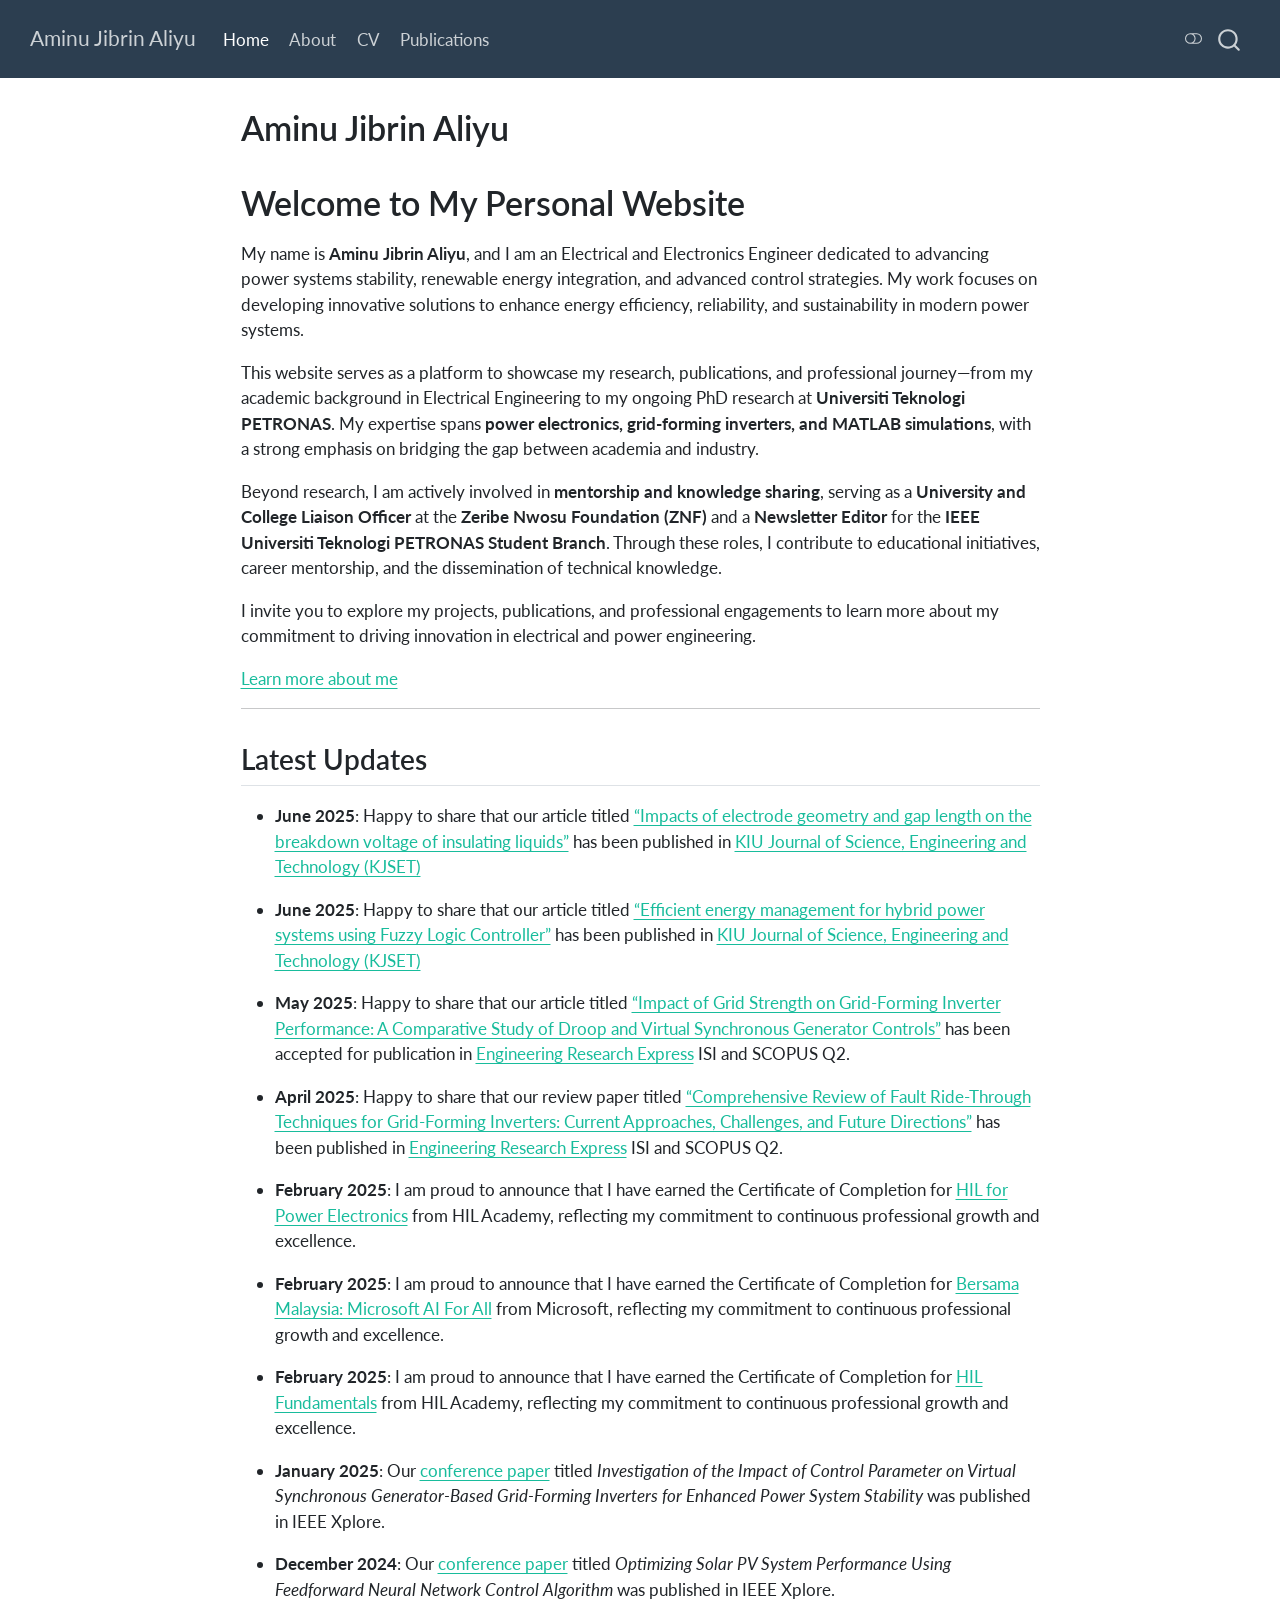
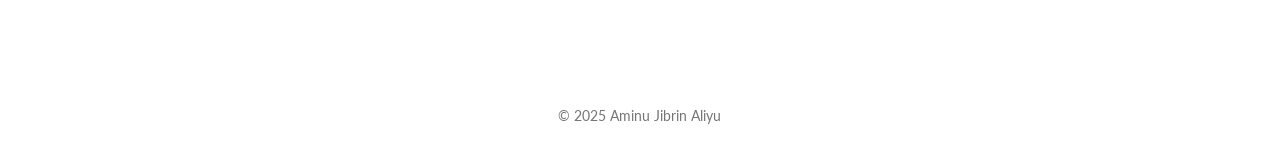
==== commit 69121943: "Built site for gh-pages" ====
--- a/index.html
+++ b/index.html
@@ -2,7 +2,7 @@
 <html xmlns="http://www.w3.org/1999/xhtml" lang="en" xml:lang="en"><head>
 
 <meta charset="utf-8">
-<meta name="generator" content="quarto-1.7.29">
+<meta name="generator" content="quarto-1.7.32">
 
 <meta name="viewport" content="width=device-width, initial-scale=1.0, user-scalable=yes">
 
@@ -36,14 +36,14 @@
 <script src="site_libs/quarto-html/tippy.umd.min.js"></script>
 <script src="site_libs/quarto-html/anchor.min.js"></script>
 <link href="site_libs/quarto-html/tippy.css" rel="stylesheet">
-<link href="site_libs/quarto-html/quarto-syntax-highlighting-0815c480559380816a4d1ea211a47e91.css" rel="stylesheet" class="quarto-color-scheme" id="quarto-text-highlighting-styles">
-<link href="site_libs/quarto-html/quarto-syntax-highlighting-dark-748b535e376f14d4692bf2b2e5fd6380.css" rel="stylesheet" class="quarto-color-scheme quarto-color-alternate" id="quarto-text-highlighting-styles">
-<link href="site_libs/quarto-html/quarto-syntax-highlighting-0815c480559380816a4d1ea211a47e91.css" rel="stylesheet" class="quarto-color-scheme-extra" id="quarto-text-highlighting-styles">
+<link href="site_libs/quarto-html/quarto-syntax-highlighting-37eea08aefeeee20ff55810ff984fec1.css" rel="stylesheet" class="quarto-color-scheme" id="quarto-text-highlighting-styles">
+<link href="site_libs/quarto-html/quarto-syntax-highlighting-dark-2fef5ea3f8957b3e4ecc936fc74692ca.css" rel="stylesheet" class="quarto-color-scheme quarto-color-alternate" id="quarto-text-highlighting-styles">
+<link href="site_libs/quarto-html/quarto-syntax-highlighting-37eea08aefeeee20ff55810ff984fec1.css" rel="stylesheet" class="quarto-color-scheme-extra" id="quarto-text-highlighting-styles">
 <script src="site_libs/bootstrap/bootstrap.min.js"></script>
 <link href="site_libs/bootstrap/bootstrap-icons.css" rel="stylesheet">
-<link href="site_libs/bootstrap/bootstrap-82eaea5a6515d4e8388f3e5e40526c0c.min.css" rel="stylesheet" append-hash="true" class="quarto-color-scheme" id="quarto-bootstrap" data-mode="light">
-<link href="site_libs/bootstrap/bootstrap-dark-39017ca276f174ce8ea5a4ccd8dd1b5a.min.css" rel="stylesheet" append-hash="true" class="quarto-color-scheme quarto-color-alternate" id="quarto-bootstrap" data-mode="dark">
-<link href="site_libs/bootstrap/bootstrap-82eaea5a6515d4e8388f3e5e40526c0c.min.css" rel="stylesheet" append-hash="true" class="quarto-color-scheme-extra" id="quarto-bootstrap" data-mode="light">
+<link href="site_libs/bootstrap/bootstrap-d1029c8c0624b678ec1882d5dbfbed62.min.css" rel="stylesheet" append-hash="true" class="quarto-color-scheme" id="quarto-bootstrap" data-mode="light">
+<link href="site_libs/bootstrap/bootstrap-dark-317fa9c8a93cbaa92631be92f51646c5.min.css" rel="stylesheet" append-hash="true" class="quarto-color-scheme quarto-color-alternate" id="quarto-bootstrap" data-mode="dark">
+<link href="site_libs/bootstrap/bootstrap-d1029c8c0624b678ec1882d5dbfbed62.min.css" rel="stylesheet" append-hash="true" class="quarto-color-scheme-extra" id="quarto-bootstrap" data-mode="light">
 <script id="quarto-search-options" type="application/json">{
   "location": "navbar",
   "copy-button": false,
@@ -230,6 +230,7 @@
       toggleColorMode(toAlternate);
       setStyleSentinel(toAlternate);
       toggleGiscusIfUsed(toAlternate, darkModeDefault);
+      window.dispatchEvent(new Event('resize'));
     };
     // Switch to dark mode if need be
     if (hasAlternateSentinel()) {
@@ -317,6 +318,8 @@
 <section id="latest-updates" class="level2">
 <h2 class="anchored" data-anchor-id="latest-updates">Latest Updates</h2>
 <ul>
+<li><p><strong>June 2025</strong>: Happy to share that our article titled <a href="https://kjset.kiu.ac.ug/article-view.php?i=83&amp;t=impacts-of-electrode-geometry-and-gap-length-on-the-breakdown-voltage-of-insulating-liquids">“Impacts of electrode geometry and gap length on the breakdown voltage of insulating liquids”</a> has been published in <a href="https://kjset.kiu.ac.ug/index.php">KIU Journal of Science, Engineering and Technology (KJSET)</a></p></li>
+<li><p><strong>June 2025</strong>: Happy to share that our article titled <a href="https://kjset.kiu.ac.ug/article-view.php?i=88&amp;t=efficient-energy-management-for-hybrid-power-systems-using-fuzzy-logic-controller">“Efficient energy management for hybrid power systems using Fuzzy Logic Controller”</a> has been published in <a href="https://kjset.kiu.ac.ug/index.php">KIU Journal of Science, Engineering and Technology (KJSET)</a></p></li>
 <li><p><strong>May 2025</strong>: Happy to share that our article titled <a href="https://doi.org/10.1088/2631-8695/add2d4">“Impact of Grid Strength on Grid-Forming Inverter Performance: A Comparative Study of Droop and Virtual Synchronous Generator Controls”</a> has been accepted for publication in <a href="https://iopscience.iop.org/journal/2631-8695">Engineering Research Express</a> ISI and SCOPUS Q2.</p></li>
 <li><p><strong>April 2025</strong>: Happy to share that our review paper titled <a href="https://doi.org/10.1088/2631-8695/adc98e">“Comprehensive Review of Fault Ride-Through Techniques for Grid-Forming Inverters: Current Approaches, Challenges, and Future Directions”</a> has been published in <a href="https://iopscience.iop.org/journal/2631-8695">Engineering Research Express</a> ISI and SCOPUS Q2.</p></li>
 <li><p><strong>February 2025</strong>: I am proud to announce that I have earned the Certificate of Completion for <a href="https://hil.academy/courses/hil-for-power-electronics/">HIL for Power Electronics</a> from HIL Academy, reflecting my commitment to continuous professional growth and excellence.</p></li>
--- a/site_libs/quarto-html/quarto-syntax-highlighting-37eea08aefeeee20ff55810ff984fec1.css
+++ b/site_libs/quarto-html/quarto-syntax-highlighting-37eea08aefeeee20ff55810ff984fec1.css
@@ -0,0 +1,236 @@
+/* quarto syntax highlight colors */
+:root {
+  --quarto-hl-ot-color: #003B4F;
+  --quarto-hl-at-color: #657422;
+  --quarto-hl-ss-color: #20794D;
+  --quarto-hl-an-color: #5E5E5E;
+  --quarto-hl-fu-color: #4758AB;
+  --quarto-hl-st-color: #20794D;
+  --quarto-hl-cf-color: #003B4F;
+  --quarto-hl-op-color: #5E5E5E;
+  --quarto-hl-er-color: #AD0000;
+  --quarto-hl-bn-color: #AD0000;
+  --quarto-hl-al-color: #AD0000;
+  --quarto-hl-va-color: #111111;
+  --quarto-hl-bu-color: inherit;
+  --quarto-hl-ex-color: inherit;
+  --quarto-hl-pp-color: #AD0000;
+  --quarto-hl-in-color: #5E5E5E;
+  --quarto-hl-vs-color: #20794D;
+  --quarto-hl-wa-color: #5E5E5E;
+  --quarto-hl-do-color: #5E5E5E;
+  --quarto-hl-im-color: #00769E;
+  --quarto-hl-ch-color: #20794D;
+  --quarto-hl-dt-color: #AD0000;
+  --quarto-hl-fl-color: #AD0000;
+  --quarto-hl-co-color: #5E5E5E;
+  --quarto-hl-cv-color: #5E5E5E;
+  --quarto-hl-cn-color: #8f5902;
+  --quarto-hl-sc-color: #5E5E5E;
+  --quarto-hl-dv-color: #AD0000;
+  --quarto-hl-kw-color: #003B4F;
+}
+
+/* other quarto variables */
+:root {
+  --quarto-font-monospace: SFMono-Regular, Menlo, Monaco, Consolas, "Liberation Mono", "Courier New", monospace;
+}
+
+/* syntax highlight based on Pandoc's rules */
+pre > code.sourceCode > span {
+  color: #003B4F;
+}
+
+code.sourceCode > span {
+  color: #003B4F;
+}
+
+div.sourceCode,
+div.sourceCode pre.sourceCode {
+  color: #003B4F;
+}
+
+/* Normal */
+code span {
+  color: #003B4F;
+}
+
+/* Alert */
+code span.al {
+  color: #AD0000;
+  font-style: inherit;
+}
+
+/* Annotation */
+code span.an {
+  color: #5E5E5E;
+  font-style: inherit;
+}
+
+/* Attribute */
+code span.at {
+  color: #657422;
+  font-style: inherit;
+}
+
+/* BaseN */
+code span.bn {
+  color: #AD0000;
+  font-style: inherit;
+}
+
+/* BuiltIn */
+code span.bu {
+  font-style: inherit;
+}
+
+/* ControlFlow */
+code span.cf {
+  color: #003B4F;
+  font-weight: bold;
+  font-style: inherit;
+}
+
+/* Char */
+code span.ch {
+  color: #20794D;
+  font-style: inherit;
+}
+
+/* Constant */
+code span.cn {
+  color: #8f5902;
+  font-style: inherit;
+}
+
+/* Comment */
+code span.co {
+  color: #5E5E5E;
+  font-style: inherit;
+}
+
+/* CommentVar */
+code span.cv {
+  color: #5E5E5E;
+  font-style: italic;
+}
+
+/* Documentation */
+code span.do {
+  color: #5E5E5E;
+  font-style: italic;
+}
+
+/* DataType */
+code span.dt {
+  color: #AD0000;
+  font-style: inherit;
+}
+
+/* DecVal */
+code span.dv {
+  color: #AD0000;
+  font-style: inherit;
+}
+
+/* Error */
+code span.er {
+  color: #AD0000;
+  font-style: inherit;
+}
+
+/* Extension */
+code span.ex {
+  font-style: inherit;
+}
+
+/* Float */
+code span.fl {
+  color: #AD0000;
+  font-style: inherit;
+}
+
+/* Function */
+code span.fu {
+  color: #4758AB;
+  font-style: inherit;
+}
+
+/* Import */
+code span.im {
+  color: #00769E;
+  font-style: inherit;
+}
+
+/* Information */
+code span.in {
+  color: #5E5E5E;
+  font-style: inherit;
+}
+
+/* Keyword */
+code span.kw {
+  color: #003B4F;
+  font-weight: bold;
+  font-style: inherit;
+}
+
+/* Operator */
+code span.op {
+  color: #5E5E5E;
+  font-style: inherit;
+}
+
+/* Other */
+code span.ot {
+  color: #003B4F;
+  font-style: inherit;
+}
+
+/* Preprocessor */
+code span.pp {
+  color: #AD0000;
+  font-style: inherit;
+}
+
+/* SpecialChar */
+code span.sc {
+  color: #5E5E5E;
+  font-style: inherit;
+}
+
+/* SpecialString */
+code span.ss {
+  color: #20794D;
+  font-style: inherit;
+}
+
+/* String */
+code span.st {
+  color: #20794D;
+  font-style: inherit;
+}
+
+/* Variable */
+code span.va {
+  color: #111111;
+  font-style: inherit;
+}
+
+/* VerbatimString */
+code span.vs {
+  color: #20794D;
+  font-style: inherit;
+}
+
+/* Warning */
+code span.wa {
+  color: #5E5E5E;
+  font-style: italic;
+}
+
+.prevent-inlining {
+  content: "</";
+}
+
+/*# sourceMappingURL=27d3d809615f7771493d095567f04340.css.map */
--- a/site_libs/quarto-html/quarto-syntax-highlighting-dark-2fef5ea3f8957b3e4ecc936fc74692ca.css
+++ b/site_libs/quarto-html/quarto-syntax-highlighting-dark-2fef5ea3f8957b3e4ecc936fc74692ca.css
@@ -0,0 +1,219 @@
+/* quarto syntax highlight colors */
+:root {
+  --quarto-hl-al-color: #f07178;
+  --quarto-hl-an-color: #d4d0ab;
+  --quarto-hl-at-color: #00e0e0;
+  --quarto-hl-bn-color: #d4d0ab;
+  --quarto-hl-bu-color: #abe338;
+  --quarto-hl-ch-color: #abe338;
+  --quarto-hl-co-color: #f8f8f2;
+  --quarto-hl-cv-color: #ffd700;
+  --quarto-hl-cn-color: #ffd700;
+  --quarto-hl-cf-color: #ffa07a;
+  --quarto-hl-dt-color: #ffa07a;
+  --quarto-hl-dv-color: #d4d0ab;
+  --quarto-hl-do-color: #f8f8f2;
+  --quarto-hl-er-color: #f07178;
+  --quarto-hl-ex-color: #00e0e0;
+  --quarto-hl-fl-color: #d4d0ab;
+  --quarto-hl-fu-color: #ffa07a;
+  --quarto-hl-im-color: #abe338;
+  --quarto-hl-in-color: #d4d0ab;
+  --quarto-hl-kw-color: #ffa07a;
+  --quarto-hl-op-color: #ffa07a;
+  --quarto-hl-ot-color: #00e0e0;
+  --quarto-hl-pp-color: #dcc6e0;
+  --quarto-hl-re-color: #00e0e0;
+  --quarto-hl-sc-color: #abe338;
+  --quarto-hl-ss-color: #abe338;
+  --quarto-hl-st-color: #abe338;
+  --quarto-hl-va-color: #00e0e0;
+  --quarto-hl-vs-color: #abe338;
+  --quarto-hl-wa-color: #dcc6e0;
+}
+
+/* other quarto variables */
+:root {
+  --quarto-font-monospace: SFMono-Regular, Menlo, Monaco, Consolas, "Liberation Mono", "Courier New", monospace;
+}
+
+/* syntax highlight based on Pandoc's rules */
+pre > code.sourceCode > span {
+  color: #f8f8f2;
+}
+
+code.sourceCode > span {
+  color: #f8f8f2;
+}
+
+div.sourceCode,
+div.sourceCode pre.sourceCode {
+  color: #f8f8f2;
+}
+
+/* Normal */
+code span {
+  color: #f8f8f2;
+}
+
+/* Alert */
+code span.al {
+  color: #f07178;
+}
+
+/* Annotation */
+code span.an {
+  color: #d4d0ab;
+}
+
+/* Attribute */
+code span.at {
+  color: #00e0e0;
+}
+
+/* BaseN */
+code span.bn {
+  color: #d4d0ab;
+}
+
+/* BuiltIn */
+code span.bu {
+  color: #abe338;
+}
+
+/* ControlFlow */
+code span.cf {
+  font-weight: bold;
+  color: #ffa07a;
+}
+
+/* Char */
+code span.ch {
+  color: #abe338;
+}
+
+/* Constant */
+code span.cn {
+  color: #ffd700;
+}
+
+/* Comment */
+code span.co {
+  font-style: italic;
+  color: #f8f8f2;
+}
+
+/* CommentVar */
+code span.cv {
+  color: #ffd700;
+}
+
+/* Documentation */
+code span.do {
+  color: #f8f8f2;
+}
+
+/* DataType */
+code span.dt {
+  color: #ffa07a;
+}
+
+/* DecVal */
+code span.dv {
+  color: #d4d0ab;
+}
+
+/* Error */
+code span.er {
+  color: #f07178;
+  text-decoration: underline;
+}
+
+/* Extension */
+code span.ex {
+  font-weight: bold;
+  color: #00e0e0;
+}
+
+/* Float */
+code span.fl {
+  color: #d4d0ab;
+}
+
+/* Function */
+code span.fu {
+  color: #ffa07a;
+}
+
+/* Import */
+code span.im {
+  color: #abe338;
+}
+
+/* Information */
+code span.in {
+  color: #d4d0ab;
+}
+
+/* Keyword */
+code span.kw {
+  font-weight: bold;
+  color: #ffa07a;
+}
+
+/* Operator */
+code span.op {
+  color: #ffa07a;
+}
+
+/* Other */
+code span.ot {
+  color: #00e0e0;
+}
+
+/* Preprocessor */
+code span.pp {
+  color: #dcc6e0;
+}
+
+/* RegionMarker */
+code span.re {
+  background-color: #f8f8f2;
+  color: #00e0e0;
+}
+
+/* SpecialChar */
+code span.sc {
+  color: #abe338;
+}
+
+/* SpecialString */
+code span.ss {
+  color: #abe338;
+}
+
+/* String */
+code span.st {
+  color: #abe338;
+}
+
+/* Variable */
+code span.va {
+  color: #00e0e0;
+}
+
+/* VerbatimString */
+code span.vs {
+  color: #abe338;
+}
+
+/* Warning */
+code span.wa {
+  color: #dcc6e0;
+}
+
+.prevent-inlining {
+  content: "</";
+}
+
+/*# sourceMappingURL=9d1c423767af11a14e59cf8ecfea55bb.css.map */
--- a/site_libs/quarto-html/quarto-syntax-highlighting-37eea08aefeeee20ff55810ff984fec1.css
+++ b/site_libs/quarto-html/quarto-syntax-highlighting-37eea08aefeeee20ff55810ff984fec1.css
@@ -0,0 +1,236 @@
+/* quarto syntax highlight colors */
+:root {
+  --quarto-hl-ot-color: #003B4F;
+  --quarto-hl-at-color: #657422;
+  --quarto-hl-ss-color: #20794D;
+  --quarto-hl-an-color: #5E5E5E;
+  --quarto-hl-fu-color: #4758AB;
+  --quarto-hl-st-color: #20794D;
+  --quarto-hl-cf-color: #003B4F;
+  --quarto-hl-op-color: #5E5E5E;
+  --quarto-hl-er-color: #AD0000;
+  --quarto-hl-bn-color: #AD0000;
+  --quarto-hl-al-color: #AD0000;
+  --quarto-hl-va-color: #111111;
+  --quarto-hl-bu-color: inherit;
+  --quarto-hl-ex-color: inherit;
+  --quarto-hl-pp-color: #AD0000;
+  --quarto-hl-in-color: #5E5E5E;
+  --quarto-hl-vs-color: #20794D;
+  --quarto-hl-wa-color: #5E5E5E;
+  --quarto-hl-do-color: #5E5E5E;
+  --quarto-hl-im-color: #00769E;
+  --quarto-hl-ch-color: #20794D;
+  --quarto-hl-dt-color: #AD0000;
+  --quarto-hl-fl-color: #AD0000;
+  --quarto-hl-co-color: #5E5E5E;
+  --quarto-hl-cv-color: #5E5E5E;
+  --quarto-hl-cn-color: #8f5902;
+  --quarto-hl-sc-color: #5E5E5E;
+  --quarto-hl-dv-color: #AD0000;
+  --quarto-hl-kw-color: #003B4F;
+}
+
+/* other quarto variables */
+:root {
+  --quarto-font-monospace: SFMono-Regular, Menlo, Monaco, Consolas, "Liberation Mono", "Courier New", monospace;
+}
+
+/* syntax highlight based on Pandoc's rules */
+pre > code.sourceCode > span {
+  color: #003B4F;
+}
+
+code.sourceCode > span {
+  color: #003B4F;
+}
+
+div.sourceCode,
+div.sourceCode pre.sourceCode {
+  color: #003B4F;
+}
+
+/* Normal */
+code span {
+  color: #003B4F;
+}
+
+/* Alert */
+code span.al {
+  color: #AD0000;
+  font-style: inherit;
+}
+
+/* Annotation */
+code span.an {
+  color: #5E5E5E;
+  font-style: inherit;
+}
+
+/* Attribute */
+code span.at {
+  color: #657422;
+  font-style: inherit;
+}
+
+/* BaseN */
+code span.bn {
+  color: #AD0000;
+  font-style: inherit;
+}
+
+/* BuiltIn */
+code span.bu {
+  font-style: inherit;
+}
+
+/* ControlFlow */
+code span.cf {
+  color: #003B4F;
+  font-weight: bold;
+  font-style: inherit;
+}
+
+/* Char */
+code span.ch {
+  color: #20794D;
+  font-style: inherit;
+}
+
+/* Constant */
+code span.cn {
+  color: #8f5902;
+  font-style: inherit;
+}
+
+/* Comment */
+code span.co {
+  color: #5E5E5E;
+  font-style: inherit;
+}
+
+/* CommentVar */
+code span.cv {
+  color: #5E5E5E;
+  font-style: italic;
+}
+
+/* Documentation */
+code span.do {
+  color: #5E5E5E;
+  font-style: italic;
+}
+
+/* DataType */
+code span.dt {
+  color: #AD0000;
+  font-style: inherit;
+}
+
+/* DecVal */
+code span.dv {
+  color: #AD0000;
+  font-style: inherit;
+}
+
+/* Error */
+code span.er {
+  color: #AD0000;
+  font-style: inherit;
+}
+
+/* Extension */
+code span.ex {
+  font-style: inherit;
+}
+
+/* Float */
+code span.fl {
+  color: #AD0000;
+  font-style: inherit;
+}
+
+/* Function */
+code span.fu {
+  color: #4758AB;
+  font-style: inherit;
+}
+
+/* Import */
+code span.im {
+  color: #00769E;
+  font-style: inherit;
+}
+
+/* Information */
+code span.in {
+  color: #5E5E5E;
+  font-style: inherit;
+}
+
+/* Keyword */
+code span.kw {
+  color: #003B4F;
+  font-weight: bold;
+  font-style: inherit;
+}
+
+/* Operator */
+code span.op {
+  color: #5E5E5E;
+  font-style: inherit;
+}
+
+/* Other */
+code span.ot {
+  color: #003B4F;
+  font-style: inherit;
+}
+
+/* Preprocessor */
+code span.pp {
+  color: #AD0000;
+  font-style: inherit;
+}
+
+/* SpecialChar */
+code span.sc {
+  color: #5E5E5E;
+  font-style: inherit;
+}
+
+/* SpecialString */
+code span.ss {
+  color: #20794D;
+  font-style: inherit;
+}
+
+/* String */
+code span.st {
+  color: #20794D;
+  font-style: inherit;
+}
+
+/* Variable */
+code span.va {
+  color: #111111;
+  font-style: inherit;
+}
+
+/* VerbatimString */
+code span.vs {
+  color: #20794D;
+  font-style: inherit;
+}
+
+/* Warning */
+code span.wa {
+  color: #5E5E5E;
+  font-style: italic;
+}
+
+.prevent-inlining {
+  content: "</";
+}
+
+/*# sourceMappingURL=27d3d809615f7771493d095567f04340.css.map */
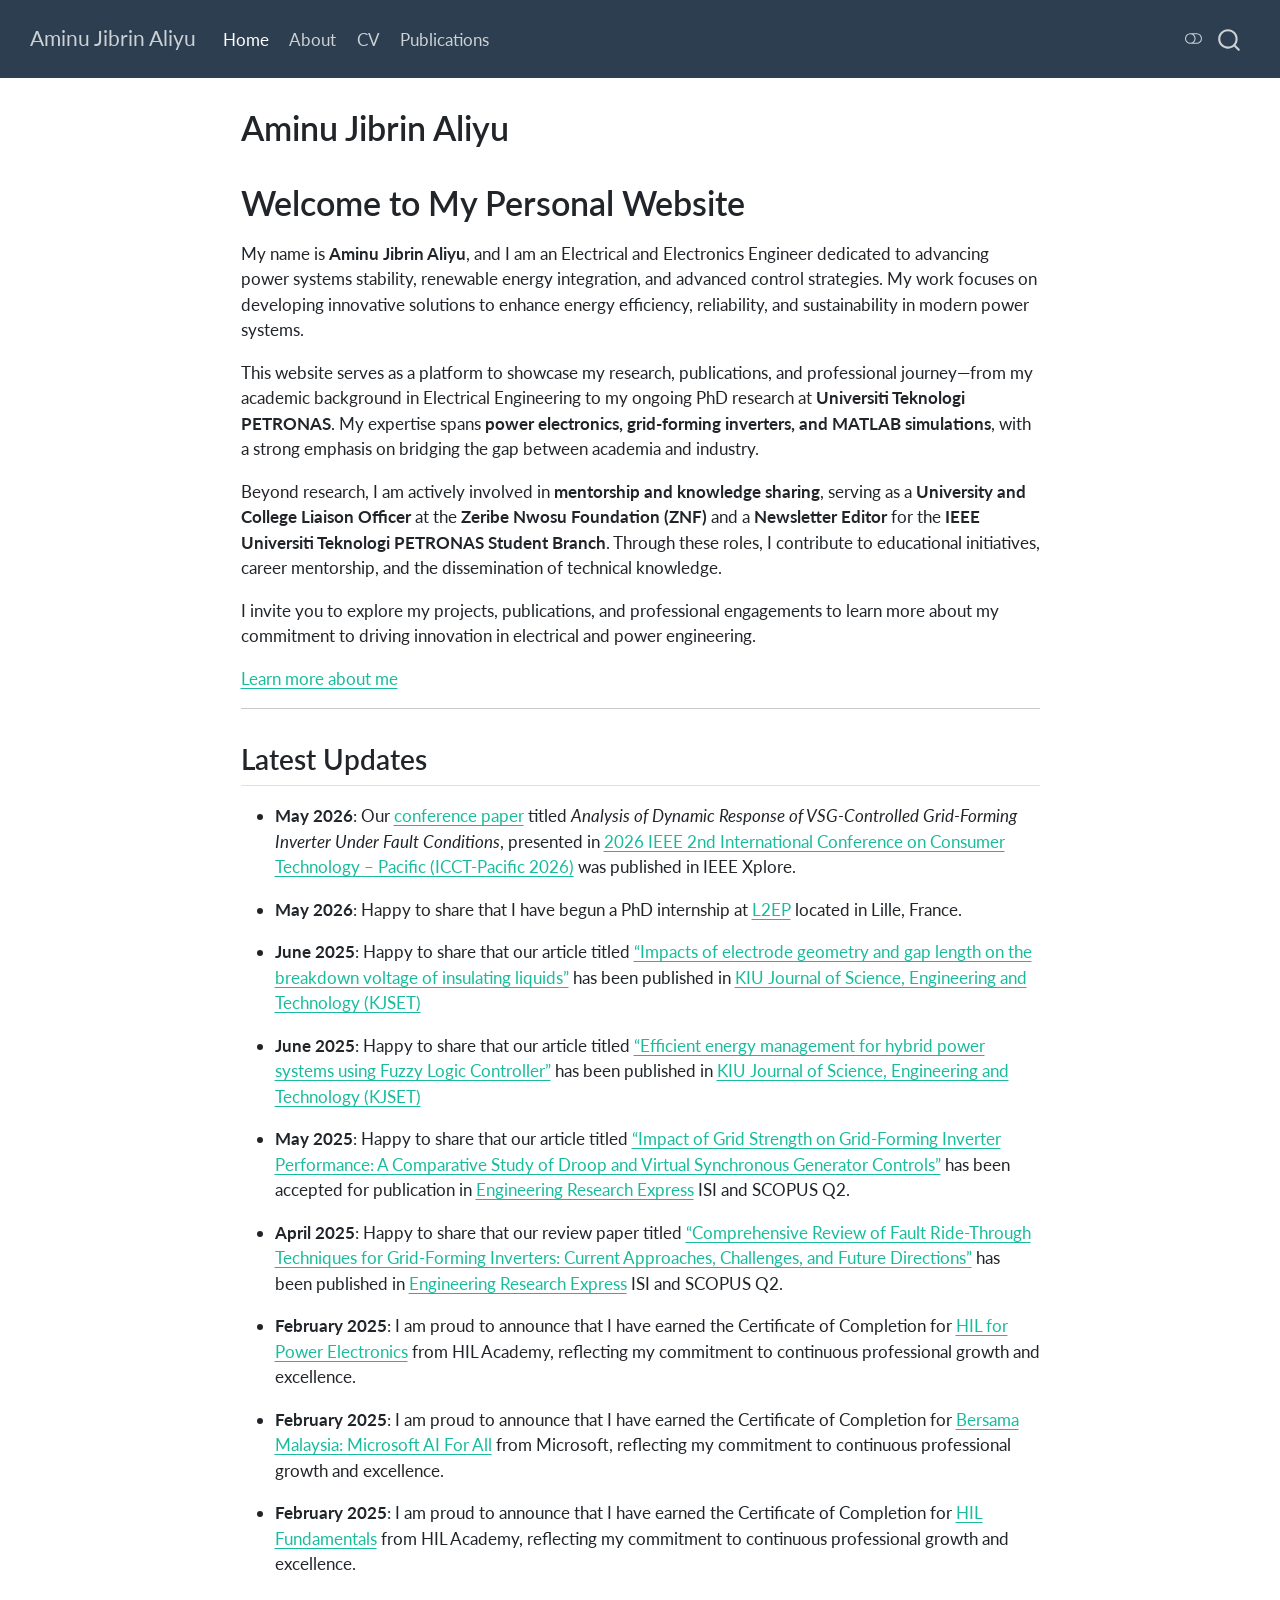
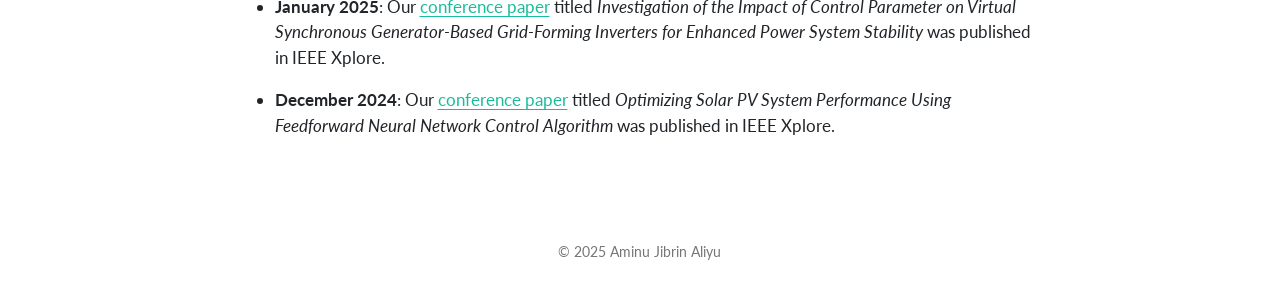
==== commit 4daceb59: "Built site for gh-pages" ====
--- a/index.html
+++ b/index.html
@@ -2,13 +2,16 @@
 <html xmlns="http://www.w3.org/1999/xhtml" lang="en" xml:lang="en"><head>
 
 <meta charset="utf-8">
-<meta name="generator" content="quarto-1.7.32">
+<meta name="generator" content="quarto-1.9.38">
 
 <meta name="viewport" content="width=device-width, initial-scale=1.0, user-scalable=yes">
 
 
 <title>Aminu Jibrin Aliyu</title>
 <style>
+/* Default styles provided by pandoc.
+** See https://pandoc.org/MANUAL.html#variables-for-html for config info.
+*/
 code{white-space: pre-wrap;}
 span.smallcaps{font-variant: small-caps;}
 div.columns{display: flex; gap: min(4vw, 1.5em);}
@@ -36,14 +39,14 @@
 <script src="site_libs/quarto-html/tippy.umd.min.js"></script>
 <script src="site_libs/quarto-html/anchor.min.js"></script>
 <link href="site_libs/quarto-html/tippy.css" rel="stylesheet">
-<link href="site_libs/quarto-html/quarto-syntax-highlighting-37eea08aefeeee20ff55810ff984fec1.css" rel="stylesheet" class="quarto-color-scheme" id="quarto-text-highlighting-styles">
-<link href="site_libs/quarto-html/quarto-syntax-highlighting-dark-2fef5ea3f8957b3e4ecc936fc74692ca.css" rel="stylesheet" class="quarto-color-scheme quarto-color-alternate" id="quarto-text-highlighting-styles">
-<link href="site_libs/quarto-html/quarto-syntax-highlighting-37eea08aefeeee20ff55810ff984fec1.css" rel="stylesheet" class="quarto-color-scheme-extra" id="quarto-text-highlighting-styles">
+<link href="site_libs/quarto-html/quarto-syntax-highlighting-15634bcf2e68342d4ad2dfa704d543f6.css" rel="stylesheet" class="quarto-color-scheme" id="quarto-text-highlighting-styles">
+<link href="site_libs/quarto-html/quarto-syntax-highlighting-dark-0a6b7249c26820e032cb0bd839ff02b1.css" rel="stylesheet" class="quarto-color-scheme quarto-color-alternate" id="quarto-text-highlighting-styles">
+<link href="site_libs/quarto-html/quarto-syntax-highlighting-15634bcf2e68342d4ad2dfa704d543f6.css" rel="stylesheet" class="quarto-color-scheme-extra" id="quarto-text-highlighting-styles">
 <script src="site_libs/bootstrap/bootstrap.min.js"></script>
 <link href="site_libs/bootstrap/bootstrap-icons.css" rel="stylesheet">
-<link href="site_libs/bootstrap/bootstrap-d1029c8c0624b678ec1882d5dbfbed62.min.css" rel="stylesheet" append-hash="true" class="quarto-color-scheme" id="quarto-bootstrap" data-mode="light">
-<link href="site_libs/bootstrap/bootstrap-dark-317fa9c8a93cbaa92631be92f51646c5.min.css" rel="stylesheet" append-hash="true" class="quarto-color-scheme quarto-color-alternate" id="quarto-bootstrap" data-mode="dark">
-<link href="site_libs/bootstrap/bootstrap-d1029c8c0624b678ec1882d5dbfbed62.min.css" rel="stylesheet" append-hash="true" class="quarto-color-scheme-extra" id="quarto-bootstrap" data-mode="light">
+<link href="site_libs/bootstrap/bootstrap-5a7edf553ce6f37e40c66d907d0f4061.min.css" rel="stylesheet" append-hash="true" class="quarto-color-scheme" id="quarto-bootstrap" data-mode="light">
+<link href="site_libs/bootstrap/bootstrap-dark-bf3f322ac8d240d639fe1d97eccc3f5a.min.css" rel="stylesheet" append-hash="true" class="quarto-color-scheme quarto-color-alternate" id="quarto-bootstrap" data-mode="dark">
+<link href="site_libs/bootstrap/bootstrap-5a7edf553ce6f37e40c66d907d0f4061.min.css" rel="stylesheet" append-hash="true" class="quarto-color-scheme-extra" id="quarto-bootstrap" data-mode="light">
 <script id="quarto-search-options" type="application/json">{
   "location": "navbar",
   "copy-button": false,
@@ -318,6 +321,8 @@
 <section id="latest-updates" class="level2">
 <h2 class="anchored" data-anchor-id="latest-updates">Latest Updates</h2>
 <ul>
+<li><p><strong>May 2026</strong>: Our <a href="https://ieeexplore.ieee.org/document/11518692">conference paper</a> titled <em>Analysis of Dynamic Response of VSG-Controlled Grid-Forming Inverter Under Fault Conditions</em>, presented in <a href="https://2026.icct-pacific.org/">2026 IEEE 2nd International Conference on Consumer Technology – Pacific (ICCT-Pacific 2026)</a> was published in IEEE Xplore.</p></li>
+<li><p><strong>May 2026</strong>: Happy to share that I have begun a PhD internship at <a href="https://l2ep.univ-lille.fr/">L2EP</a> located in Lille, France.</p></li>
 <li><p><strong>June 2025</strong>: Happy to share that our article titled <a href="https://kjset.kiu.ac.ug/article-view.php?i=83&amp;t=impacts-of-electrode-geometry-and-gap-length-on-the-breakdown-voltage-of-insulating-liquids">“Impacts of electrode geometry and gap length on the breakdown voltage of insulating liquids”</a> has been published in <a href="https://kjset.kiu.ac.ug/index.php">KIU Journal of Science, Engineering and Technology (KJSET)</a></p></li>
 <li><p><strong>June 2025</strong>: Happy to share that our article titled <a href="https://kjset.kiu.ac.ug/article-view.php?i=88&amp;t=efficient-energy-management-for-hybrid-power-systems-using-fuzzy-logic-controller">“Efficient energy management for hybrid power systems using Fuzzy Logic Controller”</a> has been published in <a href="https://kjset.kiu.ac.ug/index.php">KIU Journal of Science, Engineering and Technology (KJSET)</a></p></li>
 <li><p><strong>May 2025</strong>: Happy to share that our article titled <a href="https://doi.org/10.1088/2631-8695/add2d4">“Impact of Grid Strength on Grid-Forming Inverter Performance: A Comparative Study of Droop and Virtual Synchronous Generator Controls”</a> has been accepted for publication in <a href="https://iopscience.iop.org/journal/2631-8695">Engineering Research Express</a> ISI and SCOPUS Q2.</p></li>
@@ -398,13 +403,14 @@
       e.clearSelection();
     }
     const getTextToCopy = function(trigger) {
-        const codeEl = trigger.previousElementSibling.cloneNode(true);
-        for (const childEl of codeEl.children) {
-          if (isCodeAnnotation(childEl)) {
-            childEl.remove();
-          }
-        }
-        return codeEl.innerText;
+      const outerScaffold = trigger.parentElement.cloneNode(true);
+      const codeEl = outerScaffold.querySelector('code');
+      for (const childEl of codeEl.children) {
+        if (isCodeAnnotation(childEl)) {
+          childEl.remove();
+        }
+      }
+      return codeEl.innerText;
     }
     const clipboard = new window.ClipboardJS('.code-copy-button:not([data-in-quarto-modal])', {
       text: getTextToCopy
--- a/site_libs/quarto-html/quarto-syntax-highlighting-15634bcf2e68342d4ad2dfa704d543f6.css
+++ b/site_libs/quarto-html/quarto-syntax-highlighting-15634bcf2e68342d4ad2dfa704d543f6.css
@@ -0,0 +1,236 @@
+/* quarto syntax highlight colors */
+:root {
+  --quarto-hl-ot-color: #003B4F;
+  --quarto-hl-at-color: #657422;
+  --quarto-hl-ss-color: #20794D;
+  --quarto-hl-an-color: #5E5E5E;
+  --quarto-hl-fu-color: #4758AB;
+  --quarto-hl-st-color: #20794D;
+  --quarto-hl-cf-color: #003B4F;
+  --quarto-hl-op-color: #5E5E5E;
+  --quarto-hl-er-color: #AD0000;
+  --quarto-hl-bn-color: #AD0000;
+  --quarto-hl-al-color: #AD0000;
+  --quarto-hl-va-color: #111111;
+  --quarto-hl-bu-color: inherit;
+  --quarto-hl-ex-color: inherit;
+  --quarto-hl-pp-color: #AD0000;
+  --quarto-hl-in-color: #5E5E5E;
+  --quarto-hl-vs-color: #20794D;
+  --quarto-hl-wa-color: #5E5E5E;
+  --quarto-hl-do-color: #5E5E5E;
+  --quarto-hl-im-color: #00769E;
+  --quarto-hl-ch-color: #20794D;
+  --quarto-hl-dt-color: #AD0000;
+  --quarto-hl-fl-color: #AD0000;
+  --quarto-hl-co-color: #5E5E5E;
+  --quarto-hl-cv-color: #5E5E5E;
+  --quarto-hl-cn-color: #8f5902;
+  --quarto-hl-sc-color: #5E5E5E;
+  --quarto-hl-dv-color: #AD0000;
+  --quarto-hl-kw-color: #003B4F;
+}
+
+/* other quarto variables */
+:root {
+  --quarto-font-monospace: SFMono-Regular, Menlo, Monaco, Consolas, "Liberation Mono", "Courier New", monospace;
+}
+
+/* syntax highlight based on Pandoc's rules */
+pre > code.sourceCode > span {
+  color: #003B4F;
+}
+
+code.sourceCode > span {
+  color: #003B4F;
+}
+
+div.sourceCode,
+div.sourceCode pre.sourceCode {
+  color: #003B4F;
+}
+
+/* Normal */
+code span {
+  color: #003B4F;
+}
+
+/* Alert */
+code span.al {
+  color: #AD0000;
+  font-style: inherit;
+}
+
+/* Annotation */
+code span.an {
+  color: #5E5E5E;
+  font-style: inherit;
+}
+
+/* Attribute */
+code span.at {
+  color: #657422;
+  font-style: inherit;
+}
+
+/* BaseN */
+code span.bn {
+  color: #AD0000;
+  font-style: inherit;
+}
+
+/* BuiltIn */
+code span.bu {
+  font-style: inherit;
+}
+
+/* ControlFlow */
+code span.cf {
+  color: #003B4F;
+  font-weight: bold;
+  font-style: inherit;
+}
+
+/* Char */
+code span.ch {
+  color: #20794D;
+  font-style: inherit;
+}
+
+/* Constant */
+code span.cn {
+  color: #8f5902;
+  font-style: inherit;
+}
+
+/* Comment */
+code span.co {
+  color: #5E5E5E;
+  font-style: inherit;
+}
+
+/* CommentVar */
+code span.cv {
+  color: #5E5E5E;
+  font-style: italic;
+}
+
+/* Documentation */
+code span.do {
+  color: #5E5E5E;
+  font-style: italic;
+}
+
+/* DataType */
+code span.dt {
+  color: #AD0000;
+  font-style: inherit;
+}
+
+/* DecVal */
+code span.dv {
+  color: #AD0000;
+  font-style: inherit;
+}
+
+/* Error */
+code span.er {
+  color: #AD0000;
+  font-style: inherit;
+}
+
+/* Extension */
+code span.ex {
+  font-style: inherit;
+}
+
+/* Float */
+code span.fl {
+  color: #AD0000;
+  font-style: inherit;
+}
+
+/* Function */
+code span.fu {
+  color: #4758AB;
+  font-style: inherit;
+}
+
+/* Import */
+code span.im {
+  color: #00769E;
+  font-style: inherit;
+}
+
+/* Information */
+code span.in {
+  color: #5E5E5E;
+  font-style: inherit;
+}
+
+/* Keyword */
+code span.kw {
+  color: #003B4F;
+  font-weight: bold;
+  font-style: inherit;
+}
+
+/* Operator */
+code span.op {
+  color: #5E5E5E;
+  font-style: inherit;
+}
+
+/* Other */
+code span.ot {
+  color: #003B4F;
+  font-style: inherit;
+}
+
+/* Preprocessor */
+code span.pp {
+  color: #AD0000;
+  font-style: inherit;
+}
+
+/* SpecialChar */
+code span.sc {
+  color: #5E5E5E;
+  font-style: inherit;
+}
+
+/* SpecialString */
+code span.ss {
+  color: #20794D;
+  font-style: inherit;
+}
+
+/* String */
+code span.st {
+  color: #20794D;
+  font-style: inherit;
+}
+
+/* Variable */
+code span.va {
+  color: #111111;
+  font-style: inherit;
+}
+
+/* VerbatimString */
+code span.vs {
+  color: #20794D;
+  font-style: inherit;
+}
+
+/* Warning */
+code span.wa {
+  color: #5E5E5E;
+  font-style: italic;
+}
+
+.prevent-inlining {
+  content: "</";
+}
+
+/*# sourceMappingURL=f23921c56f73e400b49028c9186a1aa0.css.map */
--- a/site_libs/quarto-html/quarto-syntax-highlighting-dark-0a6b7249c26820e032cb0bd839ff02b1.css
+++ b/site_libs/quarto-html/quarto-syntax-highlighting-dark-0a6b7249c26820e032cb0bd839ff02b1.css
@@ -0,0 +1,219 @@
+/* quarto syntax highlight colors */
+:root {
+  --quarto-hl-al-color: #f07178;
+  --quarto-hl-an-color: #d4d0ab;
+  --quarto-hl-at-color: #00e0e0;
+  --quarto-hl-bn-color: #d4d0ab;
+  --quarto-hl-bu-color: #abe338;
+  --quarto-hl-ch-color: #abe338;
+  --quarto-hl-co-color: #f8f8f2;
+  --quarto-hl-cv-color: #ffd700;
+  --quarto-hl-cn-color: #ffd700;
+  --quarto-hl-cf-color: #ffa07a;
+  --quarto-hl-dt-color: #ffa07a;
+  --quarto-hl-dv-color: #d4d0ab;
+  --quarto-hl-do-color: #f8f8f2;
+  --quarto-hl-er-color: #f07178;
+  --quarto-hl-ex-color: #00e0e0;
+  --quarto-hl-fl-color: #d4d0ab;
+  --quarto-hl-fu-color: #ffa07a;
+  --quarto-hl-im-color: #abe338;
+  --quarto-hl-in-color: #d4d0ab;
+  --quarto-hl-kw-color: #ffa07a;
+  --quarto-hl-op-color: #ffa07a;
+  --quarto-hl-ot-color: #00e0e0;
+  --quarto-hl-pp-color: #dcc6e0;
+  --quarto-hl-re-color: #00e0e0;
+  --quarto-hl-sc-color: #abe338;
+  --quarto-hl-ss-color: #abe338;
+  --quarto-hl-st-color: #abe338;
+  --quarto-hl-va-color: #00e0e0;
+  --quarto-hl-vs-color: #abe338;
+  --quarto-hl-wa-color: #dcc6e0;
+}
+
+/* other quarto variables */
+:root {
+  --quarto-font-monospace: SFMono-Regular, Menlo, Monaco, Consolas, "Liberation Mono", "Courier New", monospace;
+}
+
+/* syntax highlight based on Pandoc's rules */
+pre > code.sourceCode > span {
+  color: #f8f8f2;
+}
+
+code.sourceCode > span {
+  color: #f8f8f2;
+}
+
+div.sourceCode,
+div.sourceCode pre.sourceCode {
+  color: #f8f8f2;
+}
+
+/* Normal */
+code span {
+  color: #f8f8f2;
+}
+
+/* Alert */
+code span.al {
+  color: #f07178;
+}
+
+/* Annotation */
+code span.an {
+  color: #d4d0ab;
+}
+
+/* Attribute */
+code span.at {
+  color: #00e0e0;
+}
+
+/* BaseN */
+code span.bn {
+  color: #d4d0ab;
+}
+
+/* BuiltIn */
+code span.bu {
+  color: #abe338;
+}
+
+/* ControlFlow */
+code span.cf {
+  font-weight: bold;
+  color: #ffa07a;
+}
+
+/* Char */
+code span.ch {
+  color: #abe338;
+}
+
+/* Constant */
+code span.cn {
+  color: #ffd700;
+}
+
+/* Comment */
+code span.co {
+  font-style: italic;
+  color: #f8f8f2;
+}
+
+/* CommentVar */
+code span.cv {
+  color: #ffd700;
+}
+
+/* Documentation */
+code span.do {
+  color: #f8f8f2;
+}
+
+/* DataType */
+code span.dt {
+  color: #ffa07a;
+}
+
+/* DecVal */
+code span.dv {
+  color: #d4d0ab;
+}
+
+/* Error */
+code span.er {
+  color: #f07178;
+  text-decoration: underline;
+}
+
+/* Extension */
+code span.ex {
+  font-weight: bold;
+  color: #00e0e0;
+}
+
+/* Float */
+code span.fl {
+  color: #d4d0ab;
+}
+
+/* Function */
+code span.fu {
+  color: #ffa07a;
+}
+
+/* Import */
+code span.im {
+  color: #abe338;
+}
+
+/* Information */
+code span.in {
+  color: #d4d0ab;
+}
+
+/* Keyword */
+code span.kw {
+  font-weight: bold;
+  color: #ffa07a;
+}
+
+/* Operator */
+code span.op {
+  color: #ffa07a;
+}
+
+/* Other */
+code span.ot {
+  color: #00e0e0;
+}
+
+/* Preprocessor */
+code span.pp {
+  color: #dcc6e0;
+}
+
+/* RegionMarker */
+code span.re {
+  background-color: #f8f8f2;
+  color: #00e0e0;
+}
+
+/* SpecialChar */
+code span.sc {
+  color: #abe338;
+}
+
+/* SpecialString */
+code span.ss {
+  color: #abe338;
+}
+
+/* String */
+code span.st {
+  color: #abe338;
+}
+
+/* Variable */
+code span.va {
+  color: #00e0e0;
+}
+
+/* VerbatimString */
+code span.vs {
+  color: #abe338;
+}
+
+/* Warning */
+code span.wa {
+  color: #dcc6e0;
+}
+
+.prevent-inlining {
+  content: "</";
+}
+
+/*# sourceMappingURL=175367c052bafc98bd680af3479823f0.css.map */
--- a/site_libs/quarto-html/quarto-syntax-highlighting-15634bcf2e68342d4ad2dfa704d543f6.css
+++ b/site_libs/quarto-html/quarto-syntax-highlighting-15634bcf2e68342d4ad2dfa704d543f6.css
@@ -0,0 +1,236 @@
+/* quarto syntax highlight colors */
+:root {
+  --quarto-hl-ot-color: #003B4F;
+  --quarto-hl-at-color: #657422;
+  --quarto-hl-ss-color: #20794D;
+  --quarto-hl-an-color: #5E5E5E;
+  --quarto-hl-fu-color: #4758AB;
+  --quarto-hl-st-color: #20794D;
+  --quarto-hl-cf-color: #003B4F;
+  --quarto-hl-op-color: #5E5E5E;
+  --quarto-hl-er-color: #AD0000;
+  --quarto-hl-bn-color: #AD0000;
+  --quarto-hl-al-color: #AD0000;
+  --quarto-hl-va-color: #111111;
+  --quarto-hl-bu-color: inherit;
+  --quarto-hl-ex-color: inherit;
+  --quarto-hl-pp-color: #AD0000;
+  --quarto-hl-in-color: #5E5E5E;
+  --quarto-hl-vs-color: #20794D;
+  --quarto-hl-wa-color: #5E5E5E;
+  --quarto-hl-do-color: #5E5E5E;
+  --quarto-hl-im-color: #00769E;
+  --quarto-hl-ch-color: #20794D;
+  --quarto-hl-dt-color: #AD0000;
+  --quarto-hl-fl-color: #AD0000;
+  --quarto-hl-co-color: #5E5E5E;
+  --quarto-hl-cv-color: #5E5E5E;
+  --quarto-hl-cn-color: #8f5902;
+  --quarto-hl-sc-color: #5E5E5E;
+  --quarto-hl-dv-color: #AD0000;
+  --quarto-hl-kw-color: #003B4F;
+}
+
+/* other quarto variables */
+:root {
+  --quarto-font-monospace: SFMono-Regular, Menlo, Monaco, Consolas, "Liberation Mono", "Courier New", monospace;
+}
+
+/* syntax highlight based on Pandoc's rules */
+pre > code.sourceCode > span {
+  color: #003B4F;
+}
+
+code.sourceCode > span {
+  color: #003B4F;
+}
+
+div.sourceCode,
+div.sourceCode pre.sourceCode {
+  color: #003B4F;
+}
+
+/* Normal */
+code span {
+  color: #003B4F;
+}
+
+/* Alert */
+code span.al {
+  color: #AD0000;
+  font-style: inherit;
+}
+
+/* Annotation */
+code span.an {
+  color: #5E5E5E;
+  font-style: inherit;
+}
+
+/* Attribute */
+code span.at {
+  color: #657422;
+  font-style: inherit;
+}
+
+/* BaseN */
+code span.bn {
+  color: #AD0000;
+  font-style: inherit;
+}
+
+/* BuiltIn */
+code span.bu {
+  font-style: inherit;
+}
+
+/* ControlFlow */
+code span.cf {
+  color: #003B4F;
+  font-weight: bold;
+  font-style: inherit;
+}
+
+/* Char */
+code span.ch {
+  color: #20794D;
+  font-style: inherit;
+}
+
+/* Constant */
+code span.cn {
+  color: #8f5902;
+  font-style: inherit;
+}
+
+/* Comment */
+code span.co {
+  color: #5E5E5E;
+  font-style: inherit;
+}
+
+/* CommentVar */
+code span.cv {
+  color: #5E5E5E;
+  font-style: italic;
+}
+
+/* Documentation */
+code span.do {
+  color: #5E5E5E;
+  font-style: italic;
+}
+
+/* DataType */
+code span.dt {
+  color: #AD0000;
+  font-style: inherit;
+}
+
+/* DecVal */
+code span.dv {
+  color: #AD0000;
+  font-style: inherit;
+}
+
+/* Error */
+code span.er {
+  color: #AD0000;
+  font-style: inherit;
+}
+
+/* Extension */
+code span.ex {
+  font-style: inherit;
+}
+
+/* Float */
+code span.fl {
+  color: #AD0000;
+  font-style: inherit;
+}
+
+/* Function */
+code span.fu {
+  color: #4758AB;
+  font-style: inherit;
+}
+
+/* Import */
+code span.im {
+  color: #00769E;
+  font-style: inherit;
+}
+
+/* Information */
+code span.in {
+  color: #5E5E5E;
+  font-style: inherit;
+}
+
+/* Keyword */
+code span.kw {
+  color: #003B4F;
+  font-weight: bold;
+  font-style: inherit;
+}
+
+/* Operator */
+code span.op {
+  color: #5E5E5E;
+  font-style: inherit;
+}
+
+/* Other */
+code span.ot {
+  color: #003B4F;
+  font-style: inherit;
+}
+
+/* Preprocessor */
+code span.pp {
+  color: #AD0000;
+  font-style: inherit;
+}
+
+/* SpecialChar */
+code span.sc {
+  color: #5E5E5E;
+  font-style: inherit;
+}
+
+/* SpecialString */
+code span.ss {
+  color: #20794D;
+  font-style: inherit;
+}
+
+/* String */
+code span.st {
+  color: #20794D;
+  font-style: inherit;
+}
+
+/* Variable */
+code span.va {
+  color: #111111;
+  font-style: inherit;
+}
+
+/* VerbatimString */
+code span.vs {
+  color: #20794D;
+  font-style: inherit;
+}
+
+/* Warning */
+code span.wa {
+  color: #5E5E5E;
+  font-style: italic;
+}
+
+.prevent-inlining {
+  content: "</";
+}
+
+/*# sourceMappingURL=f23921c56f73e400b49028c9186a1aa0.css.map */
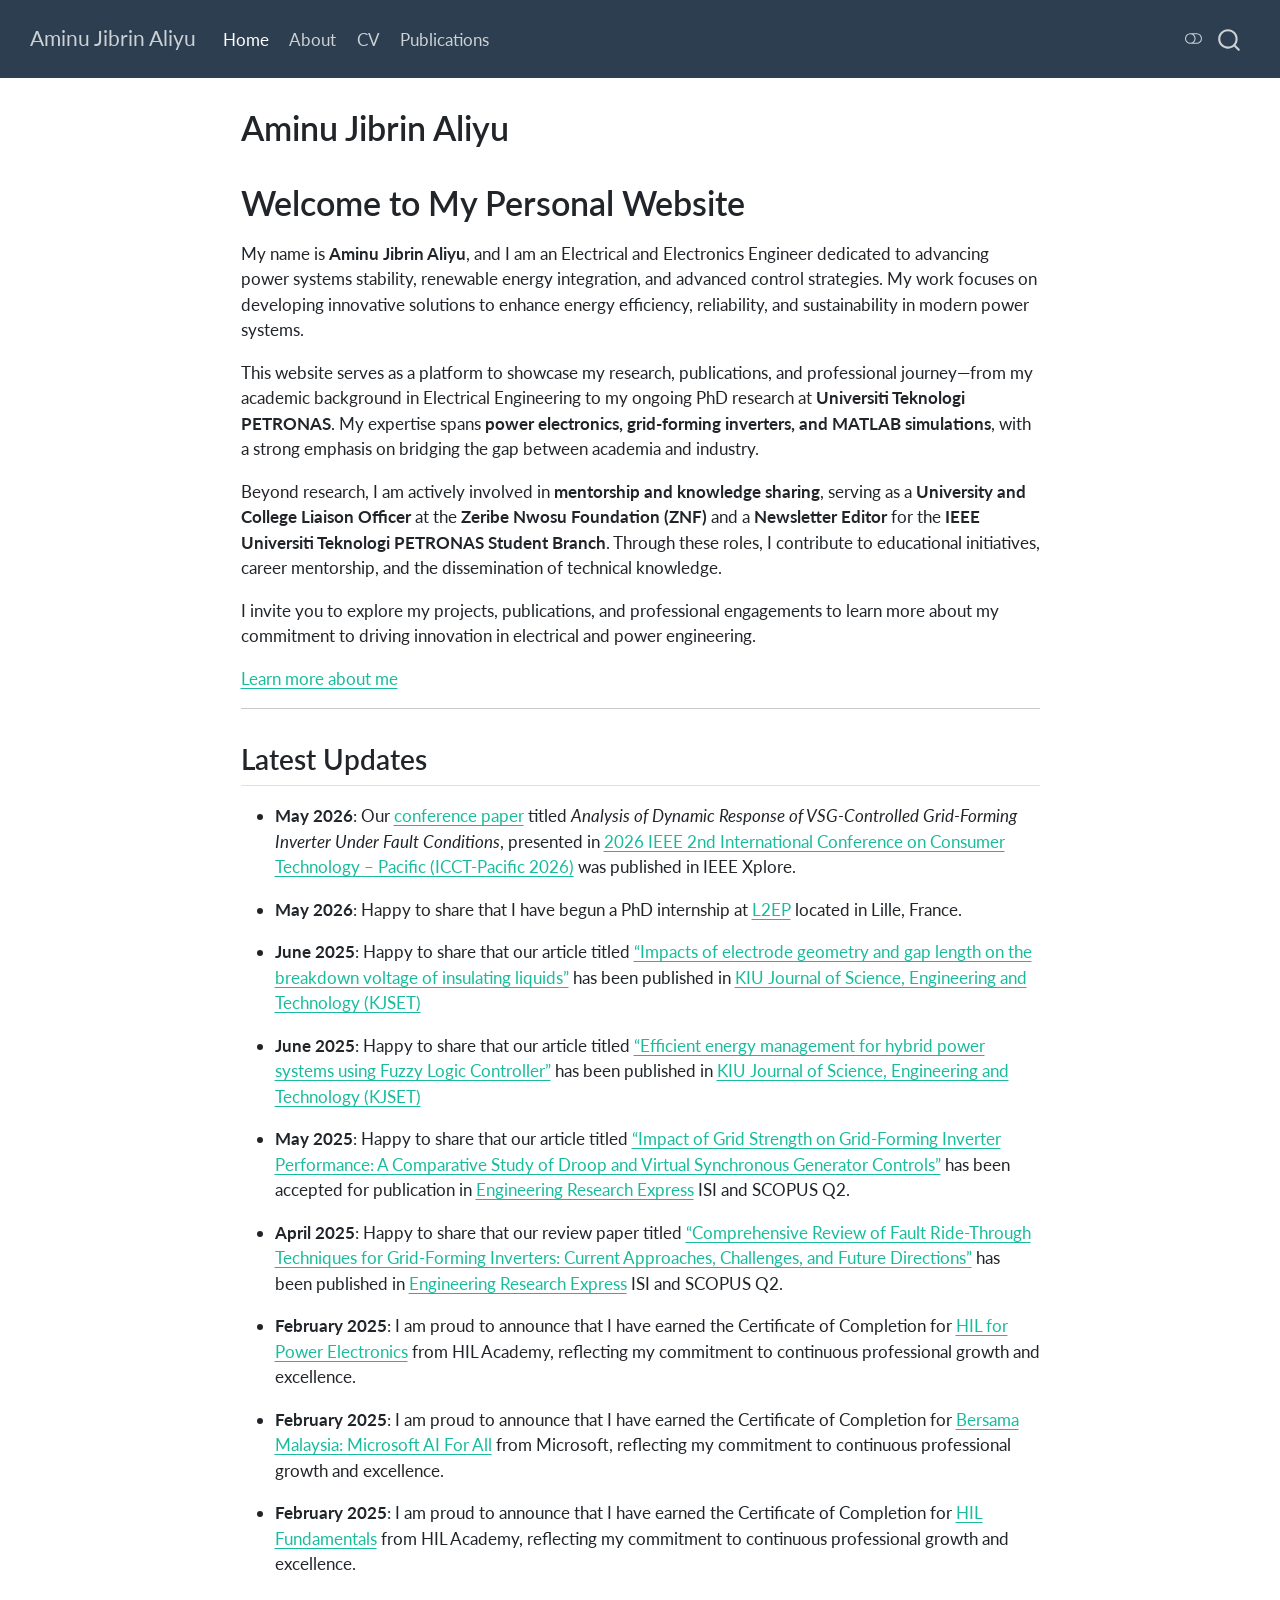
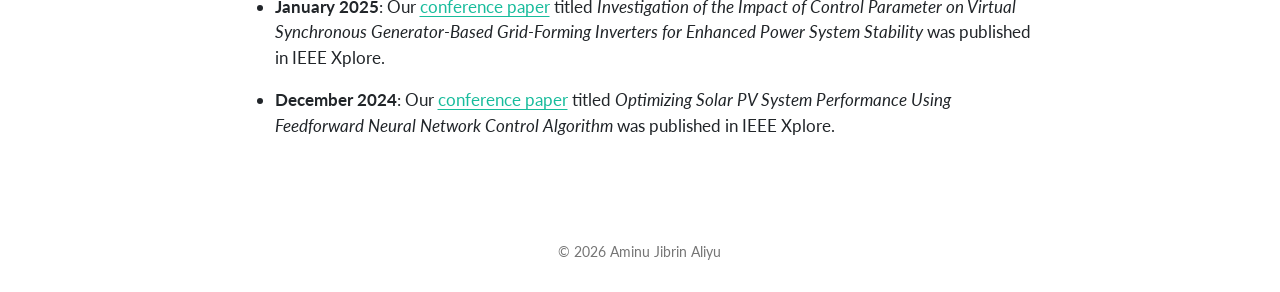
==== commit 0ea450db: "Built site for gh-pages" ====
--- a/index.html
+++ b/index.html
@@ -759,7 +759,7 @@
       &nbsp;
     </div>   
     <div class="nav-footer-center">
-<p>© 2025 Aminu Jibrin Aliyu</p>
+<p>© 2026 Aminu Jibrin Aliyu</p>
 </div>
     <div class="nav-footer-right">
       &nbsp;
